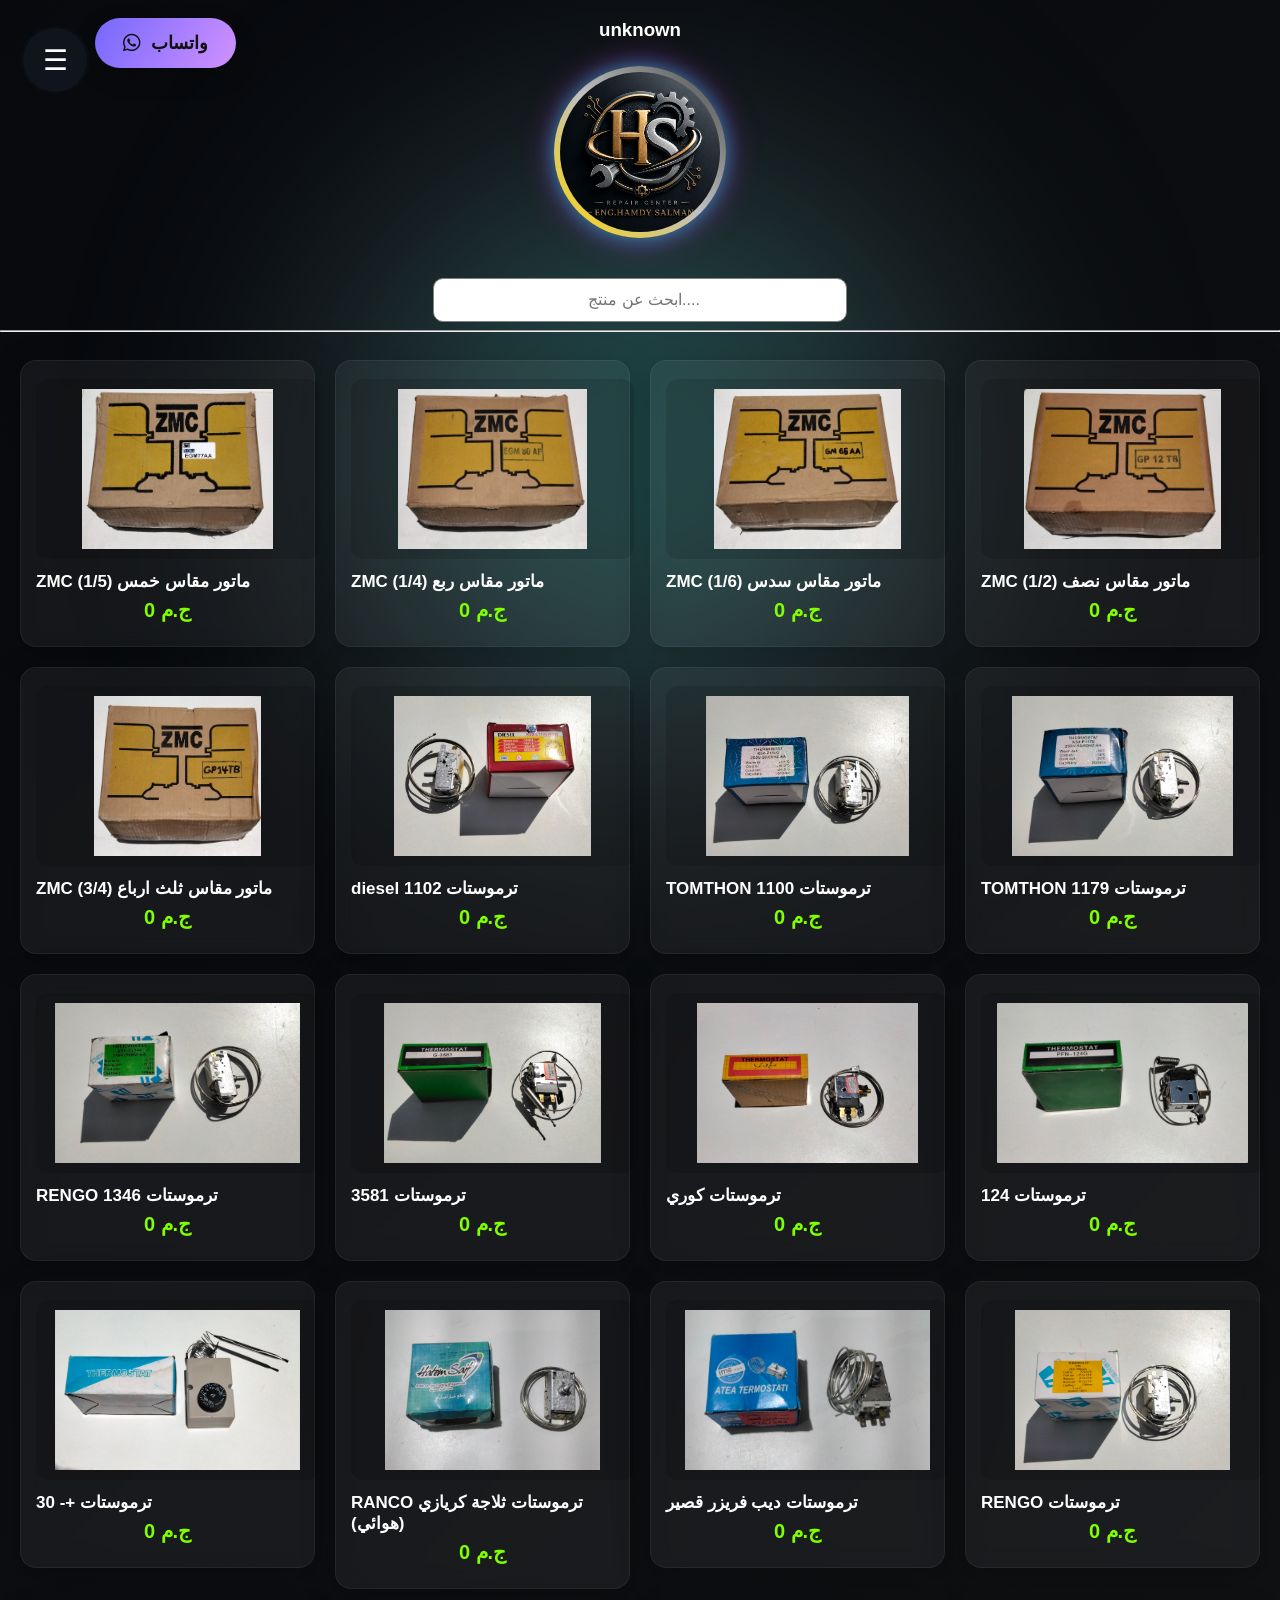
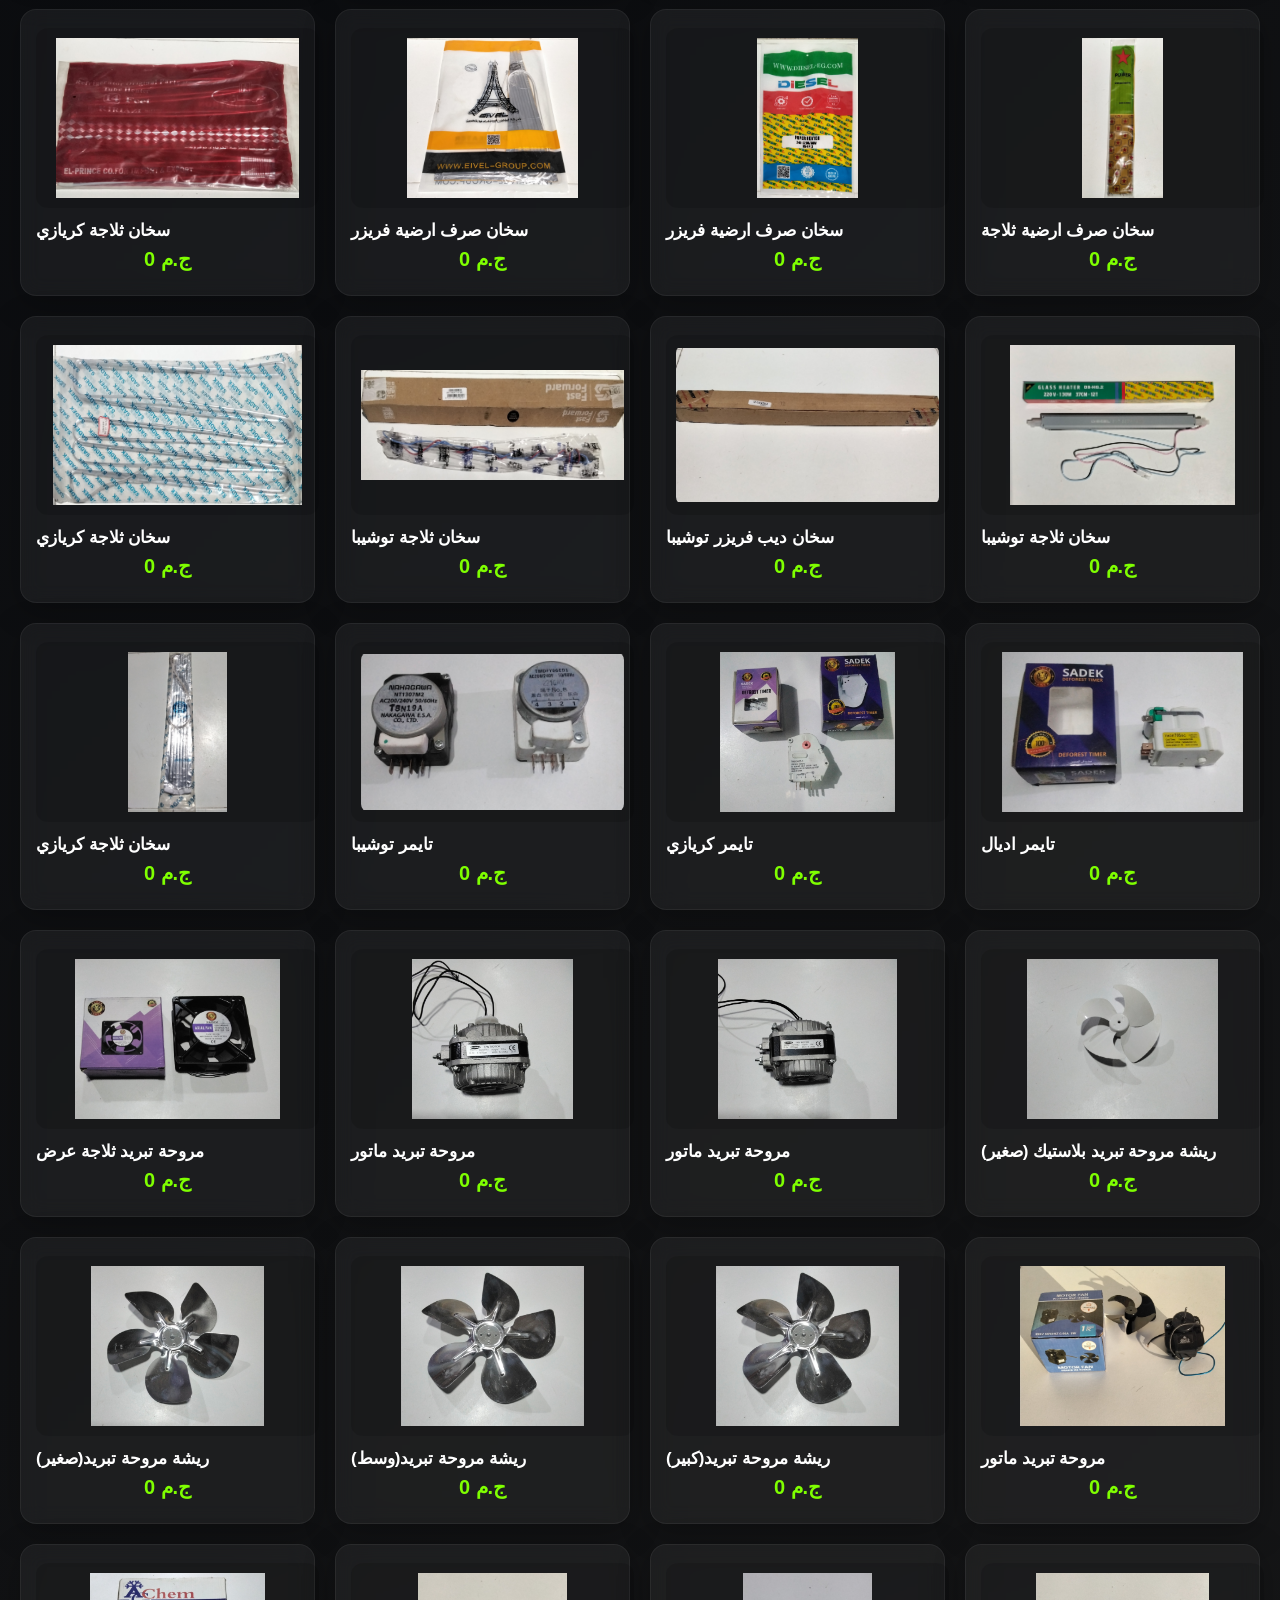
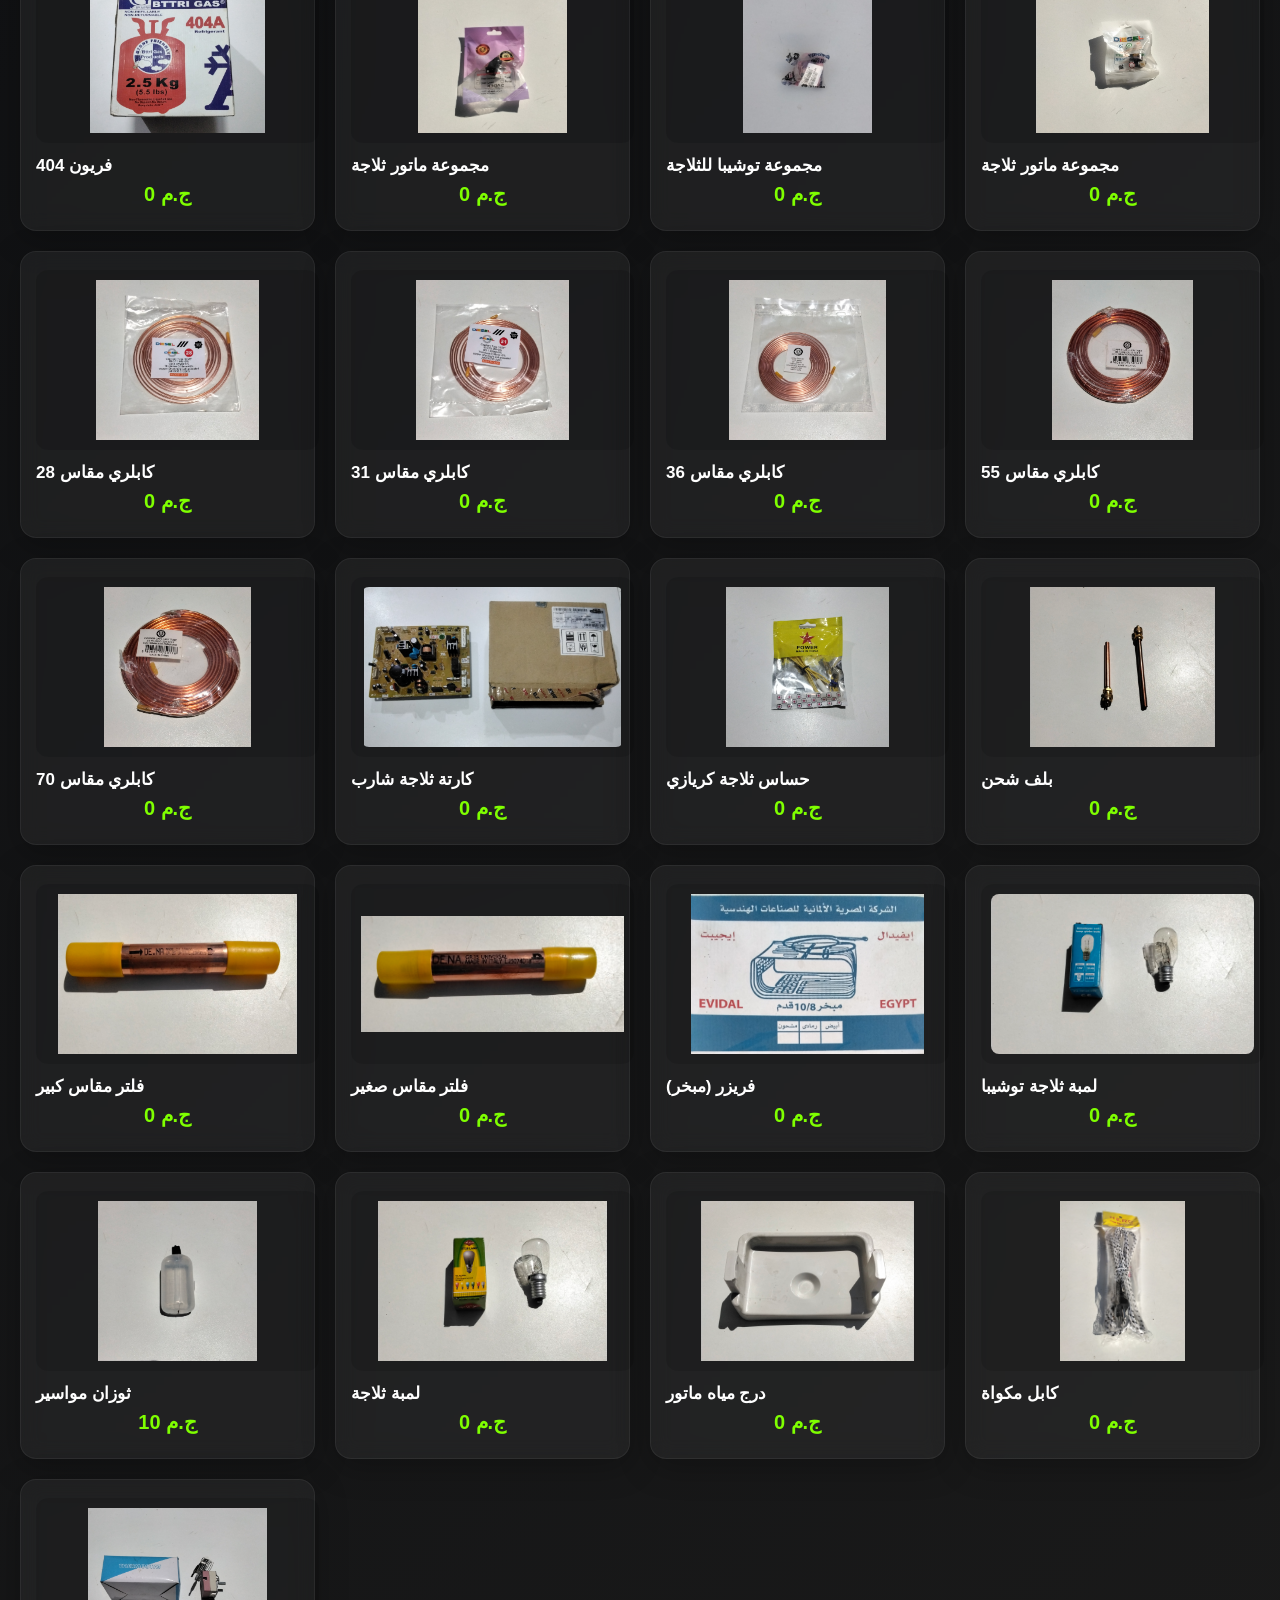
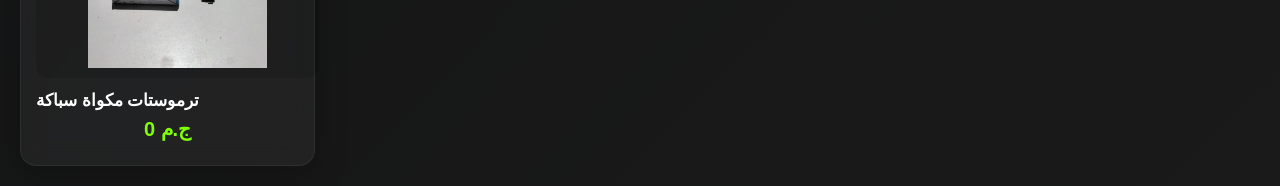
==== index.html @ e9d46cb6 "number" ====
<!DOCTYPE html>
<html>
    <head>
        <meta charset="UTF-8">
    <meta name="viewport" content="width=device-width, initial-scale=1.0, maximum-scale=1.0, user-scalable=no">
        <title>H.S_products</title>
        <link rel = "stylesheet" href = "style.css">
        <link rel="stylesheet" href="slider.css">
        <link rel="icon" type="image/png" href="images/icon.png">


     
        <h3 style = "text-align :center"> unknown</h3>
        <link rel="stylesheet"
href="https://cdnjs.cloudflare.com/ajax/libs/font-awesome/6.7.2/css/all.min.css">


    </head>

    <body>
        <a  href="https://wa.me/201014010183"
   class="whatsapp-btn"
   target="_blank">

    <i class="fa-brands fa-whatsapp"></i>
    واتساب


 </a>





        <header class="logo-header">

    <div class="logo-frame">
        <img src="images/logo.png" alt="HS Repair Center">
    </div>

</header>

 <!-- زر القائمة -->
<!-- زر القائمة -->
<button id="menuBtn">☰</button>

<!-- ====== الطبقة المنتشرة (Full Screen) ====== -->
 <h2 class="slider-title">التصنيفات</h2>
<div id="expandLayer" class="expand-layer">
        
    
    <!-- ====== حاوية السلايدر الأفقي ====== -->
    <div class="slider-wrapper">
     <div class ="bg-layer bg-layer-a"></div>
     <div class="bg-layer bg-layer-b"></div>

    <button class="all-products-btn">كل المنتجات</button>
    <button class="view-sections-btn">الأقسام</button>
        
        <!-- ====== السلايدر الأفقي ====== -->
<div class="horizontal-slider" id="horizontalSlider">
            
            <!-- التصنيفات هتتحط هنا بالجافاسكريبت -->
            
</div>
<div class="slider-shadow left-shadow"></div>

<div class="slider-shadow right-shadow"></div>
        
        <!-- ====== المستطيل المحدد (في المنتصف) ====== -->
<div class="selector-frame" id="selectorFrame">
            <div class="selector-glow"></div>
            <div class="selector-border"></div>
        </div>
        
        <!-- ====== اسم التصنيف المحدد ====== -->
        <div class="selected-category-label" id="selectedCategoryLabel">
            <span class="label-text">اختر تصنيفاً</span>
            <span class="label-arrow">▼</span>
        </div>
<div class="selected-category-description">

</div>
        
        <!-- ====== مؤشر التقدم (Progress Bar) ====== -->
        
        
    </div>
    
    <!-- ====== زر الإغلاق ====== -->
    
    
</div>
<button class="close-expand" id="closeExpandBtn">✕</button>



</button>

<!-- الخلفية -->
<div class="overlay"></div>
       


 
 
               

        
        <div class = "header">
            
         <input
    id="searchInput"
    style="text-align:center"
    type="text"
    placeholder="ابحث عن منتج....">


        </div>
              
        <!-- <body style = "background-color: brown"> -->
        <hr>

<h3 id="filter-title"></h3>
<div id="products">
    <!-- الكروت هتتحط هنا تلقائيًا من الجافاسكريبت لما تدوس على أي قسم -->
    <!-- تقدر تسيب هنا كروت افتراضية تظهر قبل أي فلترة، أو تسيبه فاضي -->
</div>


 
    
     



</div>
<script src="data/refrigerators.js"></script>
<script src = "data/washing_machine.js"></script>
<script src = "data/air_conditioner.js"></script>
<script src = "data/fans.js"></script>
<script src = "data/items.js"></script>
<script src = "data/vacuum.js"></script>
<script src = "data/mixer.js"></script>
<script src = "data/ketel.js"></script>
<script src = "data/dispenser.js"></script>
<script src = "data/heaters.js"></script>
<script src = "data/iron.js"></script>
<script src = "data/microwave.js"></script>
<script src = "data/capacitors.js"></script>
<script src="botton.js"></script>
<script src="category-slider.js"></script>

    </body>
    
    
</html>
---- style.css ----
/* ======================================== */
/* ====== BASE STYLES ====== */
/* ======================================== */

#products {
    display: grid;
    grid-template-columns: repeat(auto-fit, minmax(250px, 1fr));
    gap: 20px;
    padding: 20px;
    align-items: start;
}

.card {
    width: 100%;
    background: rgba(255, 255, 255, 0.08);
    padding: 15px;
    border-radius: 10px;
    box-sizing: border-box;
    box-shadow: 0px 5px 15px rgba(0, 0, 0, .15);
}

.card img {
    width: 100%;
    height: 200px;
    object-fit: contain;
}

input {
    width: 400px;
    height: 40px;
    border-radius: 10px;
    border: 1px solid gray;
    padding-left: 10px;
    font-size: 16px;
}

.price {
    color: chartreuse;
    font-weight: bold;
}

.header {
    display: flex;
    align-items: center;
    justify-content: center;
}

/* ======================================== */
/* ====== BODY BACKGROUND ====== */
/* ======================================== */

body {
    margin: 0;
    padding: 0;
    overflow-x: hidden;
    font-family: Arial, sans-serif;
    background: linear-gradient(-45deg, #07090d, #111827, #1d2533, #0f1724, #050608, #1a1a1a, #07090d);
    background-size: 600% 600%;
    animation: gradientBG 20s ease infinite;
    color: white;
    min-height: 100vh;
}

body::before {
    content: "";
    position: fixed;
    inset: -20%;
    z-index: -2;
    filter: blur(var(--blur-aurora, 130px));
    opacity: .35;
    background: radial-gradient(circle, #00e5ff 0%, transparent 35%),
                radial-gradient(circle, #ffb300 0%, transparent 35%),
                radial-gradient(circle, #8a2be2 0%, transparent 35%),
                radial-gradient(circle, #ff004c 0%, transparent 30%);
    animation: aurora 18s ease-in-out infinite alternate;
}

body::after {
    content: "";
    position: fixed;
    inset: 0;
    opacity: .045;
    background-image: linear-gradient(30deg, #ffffff22 2px, transparent 2px),
                      linear-gradient(150deg, #ffffff22 2px, transparent 2px),
                      linear-gradient(90deg, #ffffff18 1px, transparent 1px);
    background-size: 55px 32px;
    z-index: -1;
}

/* ======================================== */
/* ====== SIDEBAR ====== */
/* ======================================== */

/* ====== SIDEBAR ====== */
.sidebar {
    position: fixed;
    top: 0;
    left: 0;
    width: 280px;
    height: 100vh;
    background: rgba(15, 18, 24, 0.95);
    backdrop-filter: blur(20px);
    transform: translateX(-100%);
    transition: transform .45s cubic-bezier(.22, .61, .36, 1);
    z-index: 1000;
    padding-top: 100px;
    padding-bottom: 20px;
    overflow-x: hidden;
    overflow-y: auto;
    scroll-behavior: smooth;
    
    /* إخفاء شريط التمرير */
    scrollbar-width: none;           /* Firefox */
    -ms-overflow-style: none;        /* Internet Explorer */
}

/* إخفاء شريط التمرير في Chrome, Safari, Edge */
.sidebar::-webkit-scrollbar {
    display: none;                   /* إخفاء تماماً */
}

/* أو استخدم width: 0 */
.sidebar::-webkit-scrollbar {
    width: 0px;
    height: 0px;
}

.sidebar::-webkit-scrollbar-track {
    display: none;
}

.sidebar::-webkit-scrollbar-thumb {
    display: none;
}

.sidebar.active {
    transform: translateX(0);
}

/* ======================================== */
/* ====== OVERLAY ====== */
/* ======================================== */

.overlay {
    position: fixed;
    inset: 0;
    background: rgba(0, 0, 0, .45);
    backdrop-filter: blur(4px);
    opacity: 0;
    visibility: hidden;
    transition: .4s;
    z-index: 900;
}

.overlay.active {
    opacity: 1;
    visibility: visible;
}

/* ======================================== */
/* ====== MENU BUTTON ====== */
/* ======================================== */

#menuBtn {
    position: fixed;
    top: 25px;
    left: 20px;
    width: 70px;
    height: 70px;
    border: none;
    border-radius: 50%;
    cursor: pointer;
    color: white;
    font-size: 28px;
    background: rgba(15, 18, 24, .45);
    backdrop-filter: blur(15px);
    transition: .35s;
    z-index: 2000;
}

#menuBtn:hover {
    transform: scale(1.08);
    background: rgba(30, 35, 45, .7);
}

#menuBtn::after {
    content: "";
    position: absolute;
    inset: 3px;
    border-radius: 50%;
    background: #10151d;
    z-index: -1;
}

#menuBtn.open {
    transform: rotate(90deg);
}

/* ======================================== */
/* ====== SIDEBAR HEADER ====== */
/* ======================================== */

.sidebar-header {
    padding: 0 24px 22px;
    margin-bottom: 10px;
    border-bottom: 1px solid rgba(255, 255, 255, .08);
}

.sidebar-kicker {
    display: block;
    font-size: 11px;
    letter-spacing: 3px;
    color: #9aa5ff;
    margin-bottom: 8px;
    font-weight: 600;
    text-transform: uppercase;
    opacity: .8;
}

.sidebar h2 {
    display: flex;
    align-items: center;
    gap: 10px;
    font-size: 22px;
    font-weight: 800;
    margin: 0 0 12px;
    background: linear-gradient(120deg, #7568ff, #c58cff, #ffb36b, #ffe16f, #7568ff);
    background-size: 350% 350%;
    -webkit-background-clip: text;
    background-clip: text;
    color: transparent;
    animation: gradientMove 12s ease infinite;
}

.sidebar h2 i {
    -webkit-text-fill-color: initial;
    color: #ffb36b;
    font-size: 19px;
}

.sidebar-underline {
    height: 3px;
    width: 46px;
    border-radius: 10px;
    background: linear-gradient(120deg, #7568ff, #c58cff, #ffb36b, #ffe16f, #7568ff);
    background-size: 350% 350%;
    animation: gradientMove 8s ease infinite;
}

/* ======================================== */
/* ====== CATEGORY LIST ====== */
/* ======================================== */

#categorylist {
    display: flex;
    flex-direction: column;
    gap: 6px;
    padding: 12px 16px 40px;
    min-height: 100%; 
}

#categorylist button {
    font-size: 14px;
}

/* ======================================== */
/* ====== CATEGORY ITEMS ====== */
/* ======================================== */

.cat-header {
    display: flex;
    align-items: center;
    gap: 6px;
}

.cat-name-btn {
    flex: 1;
    height: 44px;
    border: none;
    border-radius: 10px;
    background: rgba(255, 255, 255, .05);
    color: white;
    font-size: 15px;
    font-weight: 600;
    text-align: right;
    padding: 0 14px;
    cursor: pointer;
    transition: background .25s, color .25s;
    white-space: nowrap;
    overflow: hidden;
    text-overflow: ellipsis;
}

.cat-name-btn:hover {
    background: rgba(255, 255, 255, .09);
}

.cat-name-btn.active {
    background: linear-gradient(120deg, rgba(117, 104, 255, .3), rgba(255, 179, 107, .2));
    color: #fff;
}

.cat-arrow-btn {
    width: 32px !important;
    height: 32px !important;
    min-width: 32px !important;
    min-height: 32px !important;
    border-radius: 8px !important;
    background: rgba(255, 255, 255, .05);
    color: #9aa5ff;
    cursor: pointer;
    display: flex;
    align-items: center;
    justify-content: center;
    transition: background .25s;
    padding: 0 !important;
    margin: 0 4px !important;
    flex-shrink: 0;
    border: none;
}

.cat-arrow-btn:hover {
    background: rgba(255, 255, 255, .12);
}

.cat-arrow-btn .arrow {
    font-size: 11px !important;
    width: auto !important;
    height: auto !important;
    line-height: 1 !important;
}

.arrow {
    font-size: 13px;
    transition: transform .35s cubic-bezier(.22, .61, .36, 1);
}

.cat-item.open > .cat-header .cat-arrow-btn .arrow {
    transform: rotate(180deg);
}

/* ======================================== */
/* ====== SECTIONS WRAP ====== */
/* ======================================== */

.sections-wrap {
    max-height: 0;
    overflow: hidden;
    transition: max-height .4s ease;
    padding-right: 10px;
    display: flex;
    flex-direction: column;
    gap: 6px;
}

.cat-item.open > .sections-wrap {
    max-height: 600px;
    margin-top: 6px;
}

/* ======================================== */
/* ====== SECTION BUTTONS ====== */
/* ======================================== */

.sec-btn {
    width: 100%;
    height: 44px;
    border: none;
    border-radius: 10px;
    background: rgba(255, 255, 255, .03);
    color: #dcdcdc;
    font-size: 14.5px;
    display: flex;
    align-items: center;
    justify-content: space-between;
    padding: 0 14px;
    cursor: pointer;
    transition: background .25s, color .25s;
    overflow: hidden;
}

.sec-btn:hover {
    background: rgba(0, 229, 255, .08);
    color: white;
}

.sec-btn.active {
    background: linear-gradient(120deg, rgba(117, 104, 255, .25), rgba(255, 179, 107, .18));
    color: #fff;
    border: 1px solid rgba(255, 179, 107, .4);
}

.sec-arrow {
    font-size: 12px !important;
    width: 14px !important;
    height: 14px !important;
    line-height: 14px !important;
    color: #9aa5ff;
    transition: transform .25s;
    flex-shrink: 0;
    display: inline-flex;
    align-items: center;
    justify-content: center;
}

.sec-btn:hover .sec-arrow {
    transform: translateX(-4px);
}

.sec-btn.active .sec-arrow {
    color: #ffb36b;
}

/* ======================================== */
/* ====== FILTER TITLE ====== */
/* ======================================== */

#filter-title {
    display: none;
    text-align: center;
    font-size: 15px;
    color: #b8bcc8;
    padding: 14px 20px 0;
    letter-spacing: .5px;
}

.empty-note {
    text-align: center;
    color: #6d7280;
    font-size: 13px;
    padding: 6px 12px;
}

/* ======================================== */
/* ====== LOGO ====== */
/* ======================================== */

.background-logo {
    position: fixed;
    top: 50%;
    left: 50%;
    transform: translate(-50%, -50%);
    width: 450px;
    height: 450px;
    z-index: -1;
    opacity: .08;
    animation: floating 8s ease-in-out infinite;
}

.logo-header {
    width: 100%;
    display: flex;
    justify-content: center;
    align-items: center;
    margin-top: 25px;
    margin-bottom: 40px;
}

.logo-frame {
    width: 160px;
    height: 160px;
    border-radius: 50%;
    padding: 6px;
    display: flex;
    justify-content: center;
    align-items: center;
    background: linear-gradient(45deg, #FFD700, silver, #454747, #E0E0E0, #D4AF37, #808080, #e2dc5b, #a2964c);
    background-size: 600%;
    animation: rgbMove 12s linear infinite, /*frameRotate 8s */ linear infinite; 
    box-shadow: 0 0 20px rgba(0, 255, 255, .5), 0 0 35px rgba(255, 0, 255, .4);
}

.logo-frame img {
    width: 100%;
    height: 100%;
    border-radius: 50%;
    object-fit: cover;
    background: #111;
}

/* ======================================== */
/* ====== WHATSAPP BUTTON ====== */
/* ======================================== */

.whatsapp-btn {
    position: fixed;
    top: 18px;
    left: 95px;
    display: flex;
    align-items: center;
    gap: 10px;
    padding: 14px 28px;
    border-radius: 40px;
    text-decoration: none;
    font-size: 18px;
    font-weight: 700;
    color: #111;
    background: linear-gradient(120deg, #7568ff, #c58cff, #ffb36b, #ffe16f, #7568ff);
    background-size: 350% 350%;
    animation: gradientMove 12s ease infinite;
    box-shadow: 0 8px 25px rgba(0, 0, 0, .18);
    transition: .35s;
    z-index: 500;
}

.whatsapp-btn:hover {
    transform: translateY(-3px);
    box-shadow: 0 12px 35px rgba(0, 0, 0, .25);
}

.whatsapp-btn i {
    font-size: 20px;
    animation: iconFloat 2.5s ease-in-out infinite;
}

/* ======================================== */
/* ====== KEYFRAMES ====== */
/* ======================================== */

@keyframes rgbBorder {
    0% { background-position: 0% 50%; }
    50% { background-position: 100% 50%; }
    100% { background-position: 0% 50%; }
}

@keyframes floating {
    0% { transform: translate(-50%, -50%) translateY(0px); }
    50% { transform: translate(-50%, -50%) translateY(-20px); }
    100% { transform: translate(-50%, -50%) translateY(0px); }
}

@keyframes gradientMove {
    0% { background-position: 0% 50%; }
    50% { background-position: 100% 50%; }
    100% { background-position: 0% 50%; }
}

@keyframes frameRotate {
    from { transform: rotate(0deg); }
    to { transform: rotate(360deg); }
}

@keyframes gradientBG {
    0% { background-position: 0% 50%; }
    50% { background-position: 100% 50%; }
    100% { background-position: 0% 50%; }
}

@keyframes aurora {
    0% { transform: translate(-8%, -8%) rotate(0deg); }
    50% { transform: translate(8%, 5%) rotate(180deg); }
    100% { transform: translate(-5%, 10%) rotate(360deg); }
}

@keyframes rgbMove {
    0% { background-position: 0%; }
    100% { background-position: 600%; }
}

@keyframes iconFloat {
    0%, 100% { transform: translateY(0); }
    50% { transform: translateY(-2px); }
}

/* ======================================== */
/* ====== PRICE CONTAINER ====== */
/* ======================================== */

.price-container {
    display: flex;
    flex-direction: column;
    align-items: center;
    gap: 4px;
}

.old-price {
    color: #888;
    text-decoration: line-through;
    font-size: 14px;
}

.new-price {
    color: chartreuse;
    font-weight: bold;
    font-size: 20px;
}

.price-details {
    font-size: 11px;
    color: #6d7280;
    text-align: center;
}

/* ======================================== */
/* ====== RESPONSIVE DESIGN ====== */
/* ======================================== */

/* للتابلت */
@media screen and (max-width: 1024px) {
    body { font-size: 15px; }
    #products {
        grid-template-columns: repeat(auto-fit, minmax(200px, 1fr));
        gap: 15px;
        padding: 15px;
    }
    .logo-frame { width: 130px; height: 130px; }
    #menuBtn { width: 55px; height: 55px; font-size: 22px; top: 20px; left: 15px; }
    .whatsapp-btn { left: 75px; padding: 10px 20px; font-size: 15px; top: 22px; }
    .sidebar { width: 260px; padding-top: 90px; }
}

/* للشاشات الصغيرة */
@media screen and (max-width: 768px) {
    body { font-size: 14px; }
    h1 { font-size: 22px; }
    h2 { font-size: 18px; }
    h3 { font-size: 16px; }
    
    #products {
        grid-template-columns: 1fr !important;
        gap: 12px;
        padding: 12px;
    }
    
    
    .card { padding: 12px; max-width: 100%; margin: 0 auto; }
    .card img { height: 150px; }
    .logo-frame { width: 100px; height: 100px; margin-top: 10px; }
    
    #menuBtn { width: 50px; height: 50px; font-size: 20px; top: 15px; left: 12px; }
    .whatsapp-btn { left: 65px; padding: 8px 14px; font-size: 13px; top: 18px; gap: 6px; }
    .whatsapp-btn i { font-size: 16px; }
    
    .sidebar { width: 100%; max-width: 300px; padding-top: 80px; }
    .cat-name-btn { height: 40px; font-size: 14px; padding: 0 12px; }
    .cat-arrow-btn { width: 28px !important; height: 28px !important; min-width: 28px !important; min-height: 28px !important; }
    .sec-btn { height: 38px; font-size: 13px; padding: 0 12px; }
    
    .header input { width: 90%; max-width: 300px; height: 35px; font-size: 14px; }
    #filter-title { font-size: 14px; padding: 10px 12px 0; }
    .price { font-size: 16px; }
    .old-price { font-size: 13px; }
    .new-price { font-size: 18px; }
}

/* للشاشات الصغيرة جداً */
@media screen and (max-width: 480px) {
    .logo-frame { width: 80px; height: 80px; }
    #menuBtn { width: 42px; height: 42px; font-size: 16px; top: 12px; left: 10px; }
    .whatsapp-btn { left: 55px; padding: 6px 12px; font-size: 11px; top: 14px; gap: 4px; }
    .whatsapp-btn i { font-size: 13px; }
    .card img { height: 120px; }
    .card h2 { font-size: 15px; }
    .sidebar { max-width: 280px; padding-top: 70px; }
}

/* إصلاح overflow */
body { overflow-x: hidden; max-width: 100vw; }

/* في التلفونات نجبر العمود على 1 */
@media screen and (max-width: 600px) {
    #products { grid-template-columns: 1fr !important; }
}







/* ======================================== */
/* ====== CARD: EXPAND IN PLACE ====== */
/* ======================================== */
 
#products {
    align-items: start; /* يمنع باقي الكروت إنها تتمدد لو واحد 
    
    بها كبر */
}
 
.card {
    position: relative;
    background: rgba(255, 255, 255, 0.05);
    backdrop-filter: blur(10px);
    border-radius: 16px;
    padding: 18px 15px 20px;
    border: 1px solid rgba(255, 255, 255, 0.06);
    box-shadow: 0 8px 32px rgba(0, 0, 0, 0.25);
    will-change: transform;
}
 
.card:hover {
    box-shadow: 0 15px 45px rgba(0, 0, 0, 0.3);
    border-color: rgba(255, 215, 0, 0.15);
}
 
/* لما الكارت يبقى في وضع التمدد: ياخد عرض الصف كله جوه الـ grid */
.card.expanded {
    grid-column: 1 / -1;
    max-width: 480px;
    margin: 0 auto;
    z-index: 5;
    box-shadow: 0 25px 70px rgba(0, 0, 0, 0.55);
    border-color: rgba(255, 215, 0, 0.2);
}
 
/* المحتوى جوه الكارت: عمودي بالـ default (صورة فوق، اسم وسعر تحت) */
.card.show-details .card-content-inner {
    flex-direction: column;
    align-items: center;
    gap: 14px;
    text-align: center;
}

.card.expanded .card-content-inner {
    cursor: default;
}
 
/* المرحلة التانية (بعد ما الاتساع يخلص): يتحول لصف - صورة + تفاصيل جمب بعض */
.card.show-details .card-content-inner {
    flex-direction: row;   /* لو حسيت الاتجاه معكوس على شاشتك، بدّلها row-reverse */
    align-items: center;
    gap: 30px;
    text-align: right;
}
 
.card-image-wrapper {
    width: 100%;
    background: rgba(0, 0, 0, 0.12);
    border-radius: 12px;
    padding: 10px;
    margin-bottom: 12px;
    transition: margin .3s;
}
.card.show-details .card-image-wrapper {
    width: 100%;
    max-width: 100%;
    margin-bottom: 4px;
}
 
.card-image-wrapper img {
    width: 100%;
    height: 160px;
    object-fit: contain;
    border-radius: 8px;
    display: block;
    transition: height .3s;
}
.card.show-details .card-image-wrapper img {
    height: 260px;
}
 
.card-details {
    width: 100%;
}
.card.show-details .card-details {
    flex: 1;
    opacity: 0;
    animation: detailsFadeIn .35s ease forwards;
}
@keyframes detailsFadeIn {
    from { opacity: 0; transform: translateX(10px); }
    to   { opacity: 1; transform: translateX(0); }
}
 
.card-details h2 {
    font-size: 17px;
    font-weight: 700;
    margin: 10px 0 4px;
    color: #fff;
}
.card.show-details .card-details h2 {
    font-size: 24px;
    background: linear-gradient(120deg, #fff, #ffb36b);
    -webkit-background-clip: text;
    background-clip: text;
    -webkit-text-fill-color: transparent;
    display: inline-block;
}
 
.card-details h5 {
    font-size: 12px;
    color: #9aa5ff;
    font-weight: 400;
    margin: 0 0 6px;
}
 
/* التفاصيل (بتظهر بس بعد ما الاتساع يخلص) بأنيميشن كتابة متدرج */
.product-specs {
    display: none;
    list-style: none;
    padding: 0;
    margin: 10px 0 12px;
}
.card.show-details .product-specs {
    display: block;
}
.product-specs li {
    color: #d0d5e0;
    font-size: 15px;
    padding: 7px 0;
    border-bottom: 1px solid rgba(255, 255, 255, 0.05);
    display: flex;
    align-items: center;
    gap: 8px;
    opacity: 0;
    transform: translateX(-15px);
}
.product-specs li::before {
    content: "✦";
    color: #ffb36b;
    font-size: 12px;
}
.card.show-details .product-specs li:nth-child(1) { animation: typewriter .5s ease .10s forwards; }
.card.show-details .product-specs li:nth-child(2) { animation: typewriter .5s ease .25s forwards; }
.card.show-details .product-specs li:nth-child(3) { animation: typewriter .5s ease .40s forwards; }
.card.show-details .product-specs li:nth-child(4) { animation: typewriter .5s ease .55s forwards; }
.card.show-details .product-specs li:nth-child(5) { animation: typewriter .5s ease .70s forwards; }
 
@keyframes typewriter {
    0%   { opacity: 0; transform: translateX(-20px); letter-spacing: 5px; }
    50%  { opacity: .5; transform: translateX(-5px); letter-spacing: 2px; }
    100% { opacity: 1; transform: translateX(0); letter-spacing: 0px; }
}
 
.price-container {
    display: flex;
    flex-direction: column;
    align-items: center;
    gap: 2px;
    margin: 6px 0 4px;
}
.card.show-details .price-container {
    align-items: center;
}
.old-price {
    color: #888;
    text-decoration: line-through;
    font-size: 14px;
}
.new-price {
    color: chartreuse;
    font-weight: bold;
    font-size: 20px;
}
.card.show-details .new-price {
    font-size: 28px;
    text-shadow: 0 0 30px rgba(127, 255, 0, .15);
}
 
/* زر إغلاق صغير جوه الكارت نفسه (مش تابت على الشاشة) */
.card-close-inline {
    display: none;
    position: absolute;
    top: 14px;
    left: 14px;
    width: 34px;
    height: 34px;
    border-radius: 50%;
    border: 1px solid rgba(255, 255, 255, .15);
    background: rgba(0, 0, 0, .5);
    color: white;
    font-size: 15px;
    cursor: pointer;
    align-items: center;
    justify-content: center;
    z-index: 6;
    transition: transform .3s, background .3s;
}
.card-close-inline:hover {
    background: rgba(255, 255, 255, .15);
    transform: rotate(90deg);
}
.card.expanded .card-close-inline {
    display: flex;
}
 
/* ======================================== */
/* ====== RESPONSIVE ====== */
/* ======================================== */
@media screen and (max-width: 768px) {
    /* على الموبايل الصف الجنب بعض مش هيريح، نفضل عمودي حتى بعد الاتساع */
    .card.show-details .card-content-inner {
        flex-direction: column;
        text-align: center;
        gap: 12px;
    }
    .card.show-details .card-image-wrapper {
        max-width: 100%;
        flex: none;
    }
    .card.show-details .card-image-wrapper img {
        height: 180px;
    }
    .card.show-details .price-container {
        align-items: center;
    }
    .card.show-details .card-details h2 {
        font-size: 20px;
    }
}
 

/* ======================================== */
/* ========== [CHANGED] القائمة 80% مع morph animation ========== */

.expand-layer {
    position: fixed;
    top: 0;
    left: 0;
    right: 0;
    bottom: 0;
    margin: auto;
    width: 80vw;
    height: 80vh;
    background: rgba(8, 10, 16, 0.5);
    z-index: 9999;
    opacity: 0;
    visibility: hidden;
    display: flex;
    align-items: center;
    justify-content: center;
    transition: opacity 0.4s ease, visibility 0.4s ease, transform 0.55s cubic-bezier(.22,.61,.36,1), border-radius 0.55s ease;
    overflow: hidden;
    transform: scale(0.08);
    border-radius: 50%;
}

/* [CHANGED] blur على عنصر ثابت مش متحرك (تحسين أداء) */
.expand-layer::after {
    content: '';
    position: fixed;
    inset: 0;
    background: rgba(8, 10, 16, 0.5);
    backdrop-filter: blur(var(--blur-main, 30px));
    z-index: -2;
    pointer-events: none;
}

.bg-layer {
    position: absolute;
    inset: 0;
    background-size: cover;
    background-position: center;
    filter: blur(var(--blur-bg, 30px)) brightness(0.4);
    transform: scale(1.2);
    z-index: -1;
    opacity: 0;
    transition: opacity 0.6s ease;
}
.bg-layer.active {
    opacity: 1;
}

.expand-layer.active {
    opacity: 1;
    visibility: visible;
    transform: scale(1);
    border-radius: 24px;
    will-change: transform, opacity;
}

.close-expand {
    display: none;
}

/* ========== [CHANGED] Lightbox للكبيرة ========== */

.lightbox {
    position: fixed;
    inset: 0;
    background: rgba(0, 0, 0, 0.9);
    z-index: 99999;
    display: flex;
    align-items: center;
    justify-content: center;
    opacity: 0;
    visibility: hidden;
    transition: opacity 0.3s ease, visibility 0.3s ease;
    cursor: zoom-out;
}
.lightbox.active {
    opacity: 1;
    visibility: visible;
}
.lightbox img {
    max-width: 90vw;
    max-height: 90vh;
    object-fit: contain;
    border-radius: 12px;
    box-shadow: 0 20px 60px rgba(0, 0, 0, 0.5);
    transform: scale(0.9);
    transition: transform 0.3s ease;
}
.lightbox.active img {
    transform: scale(1);
}
.lightbox-close {
    position: absolute;
    top: 20px;
    left: 20px;
    width: 40px;
    height: 40px;
    border-radius: 50%;
    border: 1px solid rgba(255, 255, 255, 0.2);
    background: rgba(0, 0, 0, 0.5);
    color: white;
    font-size: 18px;
    cursor: pointer;
    display: flex;
    align-items: center;
    justify-content: center;
    z-index: 1;
}
.lightbox-close:hover {
    background: rgba(255, 255, 255, 0.15);
}

.slider-title {
    position: fixed;
    top: calc(50% - 40vh - 45px);
    left: 50%;
    transform: translateX(-50%);
    color: rgba(255, 210, 40, 0.95);
    font-size: 22px;
    font-weight: 700;
    z-index: 10000;
    text-shadow: 0 2px 10px rgba(0, 0, 0, 0.4);
    pointer-events: none;
    opacity: 0;
    transition: opacity 0.4s ease;
}
.slider-title.visible {
    opacity: 1;
}
 

/* ========== [CHANGED] قزرار عرض الكل/الأقسام مصغرة ========== */
.all-products-btn {
    position: absolute;
    top: 15px;
    left: 50%;
    transform: translateX(-50%);
    padding: 8px 18px;
    border: 2px solid rgba(255, 210, 40, 0.95);
    border-radius: 20px;
    background: rgba(255, 210, 40, 0.1);
    color: rgba(255, 210, 40, 0.95);
    font-size: 13px;
    font-weight: 700;
    cursor: pointer;
    z-index: 600;
    transition: background 0.3s, transform 0.3s;
    backdrop-filter: blur(10px);
}
.all-products-btn:hover {
    background: rgba(255, 210, 40, 0.2);
    transform: translateX(-50%) scale(1.05);
}

/* ========== [CHANGED] جينيد ========== */
.view-sections-btn {
    position: absolute;
    top: 48px;
    left: 50%;
    transform: translateX(-50%);
    padding: 8px 18px;
    border: 2px solid rgba(255, 210, 40, 0.95);
    border-radius: 20px;
    background: rgba(255, 210, 40, 0.1);
    color: rgba(255, 210, 40, 0.95);
    font-size: 13px;
    font-weight: 700;
    cursor: pointer;
    z-index: 600;
    transition: background 0.3s, transform 0.3s;
    backdrop-filter: blur(10px);
}
.view-sections-btn:hover {
    background: rgba(255, 210, 40, 0.2);
    transform: translateX(-50%) scale(1.05);
}

.card img {
    opacity: 0;
    transition: opacity 0.4s ease;
}
.card img[loading="lazy"] {
    opacity: 1;
}
---- slider.css ----
/* ===========================================================
   H.S Slider - Coverflow Style
   Version 3
=========================================================== */

.slider-wrapper{
    position:absolute;
    inset:0;
    display:flex;
    justify-content:center;
    align-items:center;
    width:100%;
    height:100%;
}

/* ===========================================================
   Slider Area
=========================================================== */

.horizontal-slider{
    position:absolute;
    inset:0;
    overflow:hidden;
}

/* ===========================================================
   Cards
=========================================================== */

.category-slide-h{
    position:absolute;
    left:50%;
    top:50%;
    height: min(60vh, 420px);
    aspect-ratio: 9 / 16;
    border-radius: 20px;
    overflow:hidden;
    cursor:pointer;
    transform: translate(-50%,-50%);
    transition:
        transform .5s cubic-bezier(.22,.61,.36,1),
        opacity .4s,
        filter .4s,
        box-shadow .4s,
        height .5s cubic-bezier(.22,.61,.36,1);
    user-select:none;
    will-change:transform;
}

.category-slide-h img{
    width:100%;
    height:100%;
    object-fit:cover;
    display:block;
    pointer-events:none;
}

/* ===========================================================
   Active
=========================================================== */

.category-slide-h.active{
    height: min(72vh, 500px);
    opacity:1;
    filter:none;
    z-index:100;
    box-shadow: 0 25px 60px rgba(0,0,0,.55);
}

/* ===========================================================
   Near
=========================================================== */

.category-slide-h.near{
    height: min(55vh, 380px);
    opacity:.45;
    filter:blur(1px);
}

/* ===========================================================
   Far
=========================================================== */

.category-slide-h.far{
    height: min(45vh, 310px);
    opacity:.15;
    filter:blur(3px);
}

/* ===========================================================
   Selector Frame (9:16)
=========================================================== */

.selector-frame{
    position:absolute;
    left:50%;
    top:50%;
    transform: translate(-50%,-50%);
    height: min(72vh, 500px);
    aspect-ratio: 9 / 16;
    border-radius:24px;
    pointer-events:none;
    z-index:500;
}

.selector-border{
    position:absolute;
    inset:0;
    border-radius:inherit;
    border:3px solid rgba(255,210,40,.95);
    box-shadow:
        0 0 30px rgba(255,210,40,.25),
        inset 0 0 20px rgba(255,210,40,.08);
}

.selector-glow{
    position:absolute;
    inset:-30px;
    border-radius:inherit;
    background:
        radial-gradient(circle,
        rgba(255,210,40,.12),
        transparent 70%);
}

/* ===========================================================
   Category Name
=========================================================== */

.selected-category-label{
    position:absolute;
    bottom:45px;
    left:50%;
    transform:translateX(-50%);
    width:100%;
    text-align:center;
    z-index:600;
}

.label-text{
     background: linear-gradient(120deg, #fff, #ffb36b);
    -webkit-background-clip: text;
    background-clip: text;
    -webkit-text-fill-color: transparent;

    font-size:30px;
    font-weight:700;
    letter-spacing:1px;
    text-shadow: 0 5px 20px rgba(0,0,0,.45);
}

.label-arrow{
    display:none;
}

.selected-category-description{
    position:absolute;
    bottom:12px;
    left:50%;
    transform:translateX(-50%);
    width:70%;
    text-align:center;
    color:#c7c7c7;
    font-size:15px;
}

/* ===========================================================
   Side Shadows
=========================================================== */

.slider-shadow{
    position:absolute;
    top:0;
    width:18vw;
    height:100%;
    z-index:300;
    pointer-events:none;
}

.left-shadow{
    left:0;
    background:
        linear-gradient(to right,
        rgba(8,10,16,1),
        transparent);
}

.right-shadow{
    right:0;
    background:
        linear-gradient(to left,
        rgba(8,10,16,1),
        transparent);
}

/* ==========================================
   Hover
========================================== */

.category-slide-h:hover{
    filter:none;
}

/* ==========================================
   Animation
========================================== */

.category-slide-h{
    animation:sliderFade .45s ease;
}

@keyframes sliderFade{
    from{
        opacity:0;
        transform: translate(-50%,-50%) scale(.8);
    }
    to{
        opacity:1;
        transform: translate(-50%,-50%) scale(1);
    }
}

/* ==========================================
   Mobile
========================================== */

@media(max-width:900px){
    .category-slide-h{
        height: min(55vh, 380px);
    }
    .category-slide-h.active{
        height: min(62vh, 430px);
    }
    .selector-frame{
        height: min(62vh, 430px);
    }
    .label-text{
        font-size:24px;
    }
    .selected-category-description{
        width:90%;
        font-size:13px;
    }
}

@media(max-width:600px){
    .category-slide-h{
        height: min(45vh, 300px);
    }
    .category-slide-h.active{
        height: min(55vh, 380px);
    }
    .selector-frame{
        height: min(55vh, 380px);
    }
    .label-text{
        font-size:20px;
    }
    .selected-category-description{
        display:none;
    }
    .slider-shadow{
        width:60px;
    }
}


/* ========== [CHANGED] 3D Flip for Sections ========== */
.card-inner {
    position: relative;
    width: 100%;
    height: 100%;
    transform-style: preserve-3d;
    transition: transform 0.6s cubic-bezier(.22,.61,.36,1);
}
.card-front, .card-back {
    position: absolute;
    inset: 0;
    backface-visibility: hidden;
    border-radius: inherit;
    overflow: hidden;
}
.card-front img {
    width: 100%;
    height: 100%;
    object-fit: cover;
}
.card-back {
    transform: rotateY(180deg);
    display: flex;
    flex-direction: column;
    align-items: center;
    justify-content: flex-start;
    gap: 6px;
    padding: 40px 14px 14px;
    overflow: hidden;
}
.card-back-bg {
    position: absolute;
    inset: 0;
    background-size: cover;
    background-position: center;
    filter: blur(8px) brightness(0.35);
    z-index: -1;
}
.card-back h3 {
    color: white;
    font-size: 16px;
    margin-bottom: 2px;
    z-index: 1;
}
.section-item {
    width: 100%;
    padding: 10px 14px;
    background: rgba(255, 255, 255, 0.08);
    border: 1px solid rgba(255, 255, 255, 0.1);
    border-radius: 10px;
    color: white;
    font-size: 13px;
    cursor: pointer;
    transition: background 0.3s, border-color 0.3s;
    text-align: center;
    z-index: 1;
    flex-shrink: 0;
}


.section-item:hover {
    background: rgba(255, 210, 40, 0.15);
    border-color: rgba(255, 210, 40, 0.4);
}
.category-slide-h.flipped .card-inner {
    transform: rotateY(180deg);
}


.section-list {
    width: 100%;
    flex: 1;
    overflow-y: auto;
    display: flex;
    flex-direction: column;
    gap: 5px;
    padding: 2px 0;
    z-index: 1;
    scrollbar-width: none;
    -ms-overflow-style: none;
    scroll-behavior: smooth;
}
.section-list::-webkit-scrollbar {
    display: none;
}


.section-item.section-empty {
    opacity: 0.5;
    cursor: default;
    pointer-events: none;
}
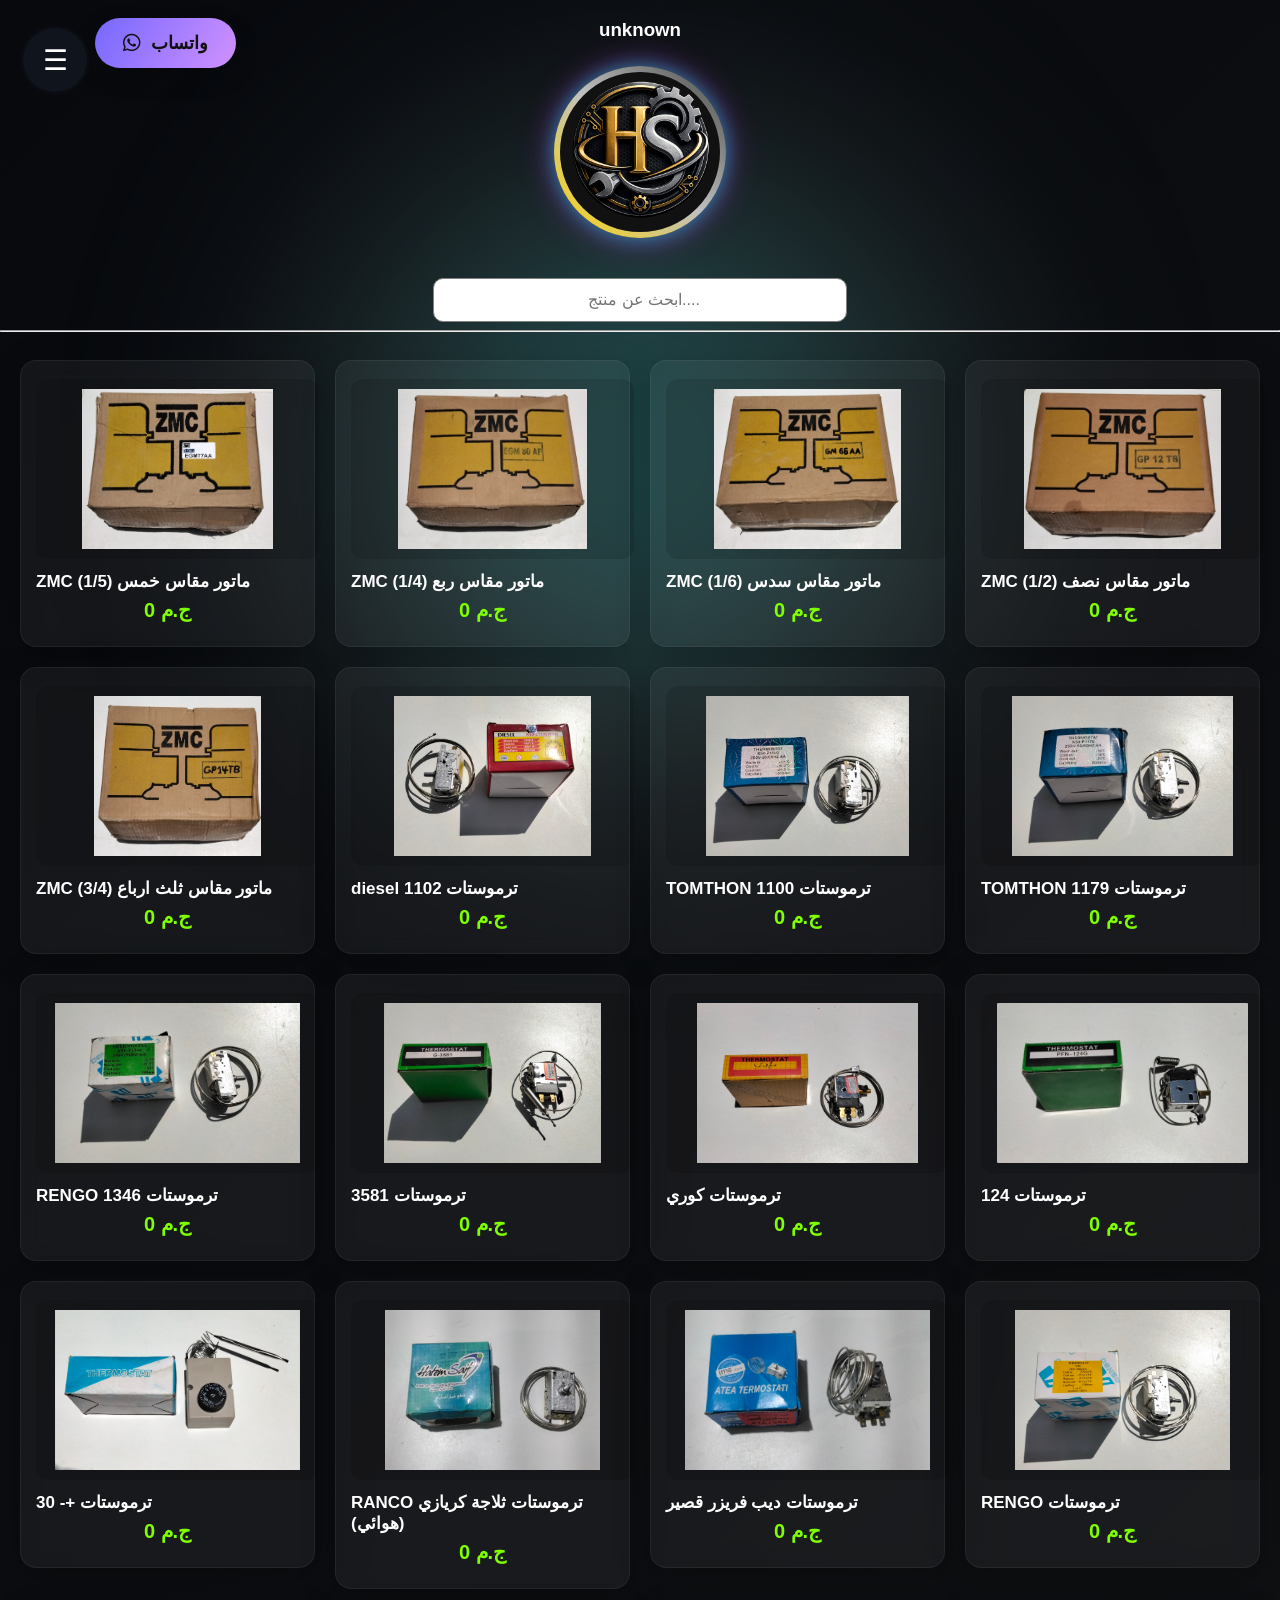
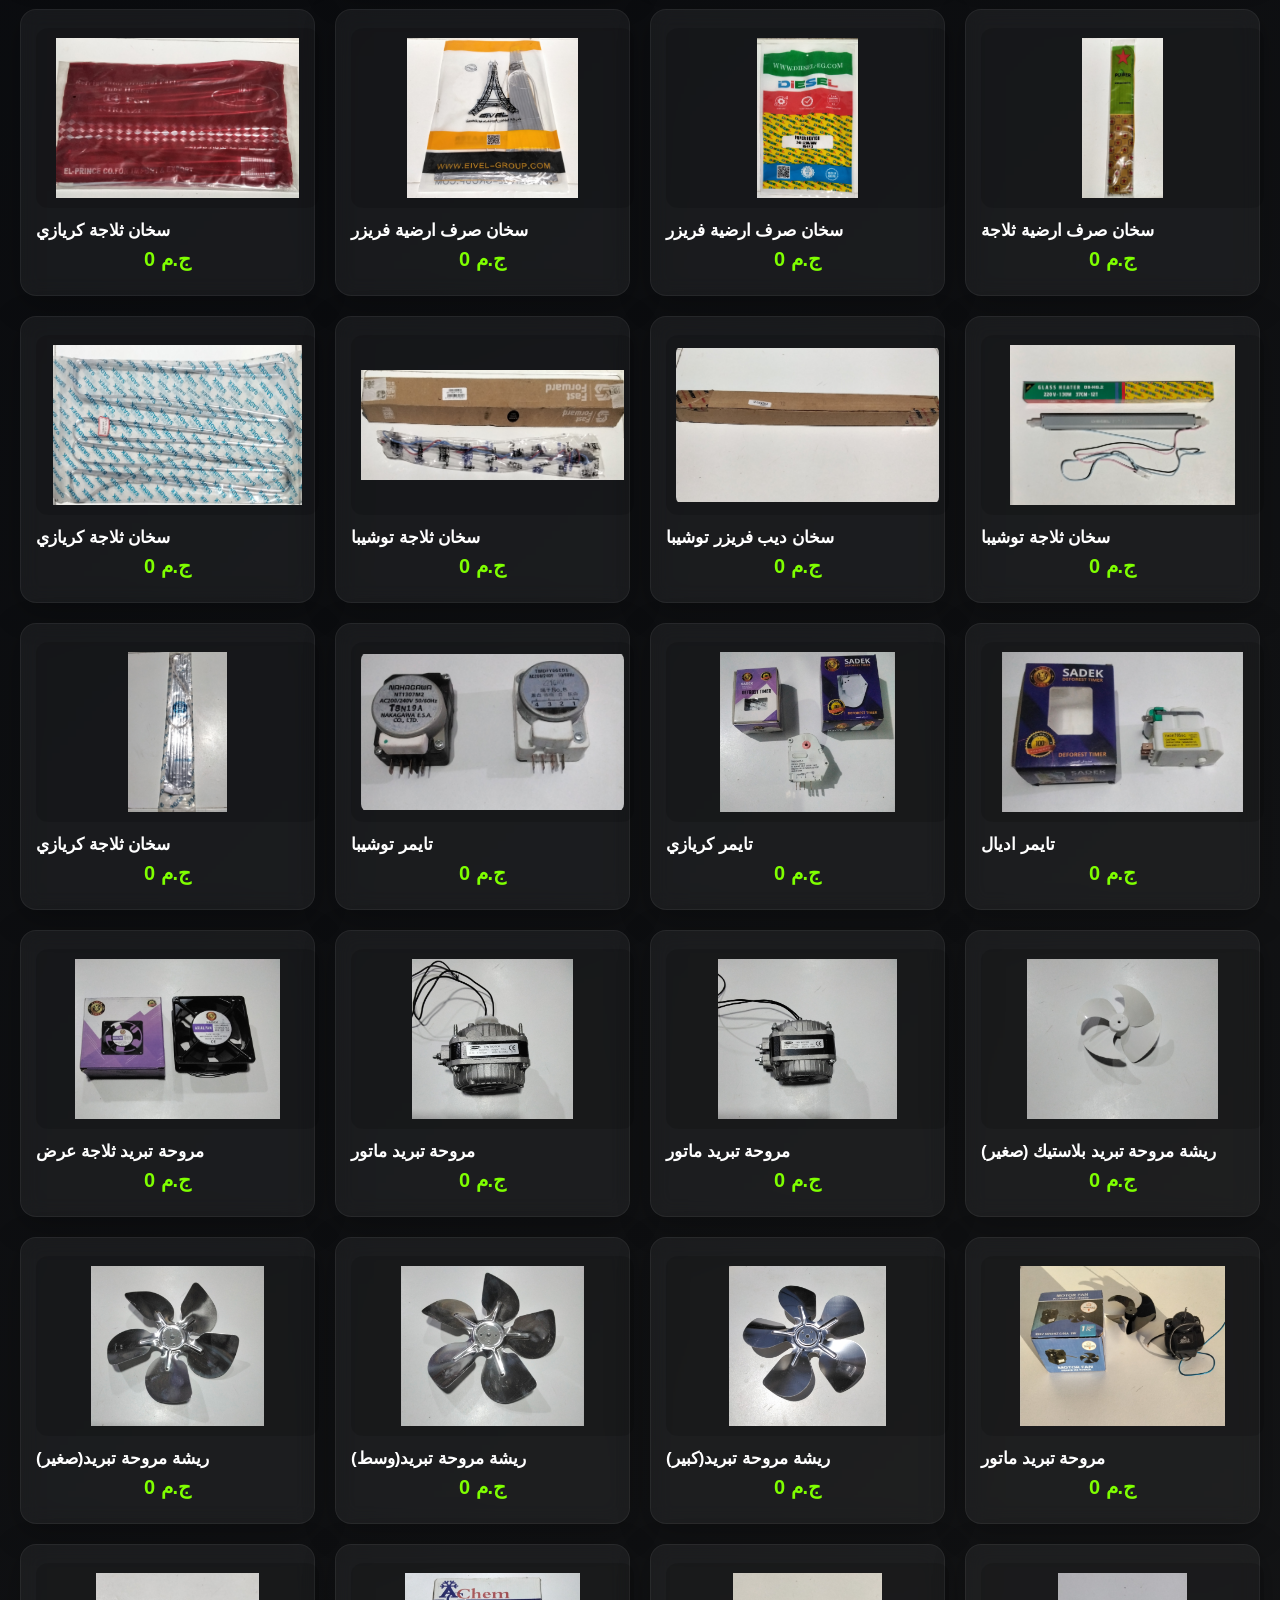
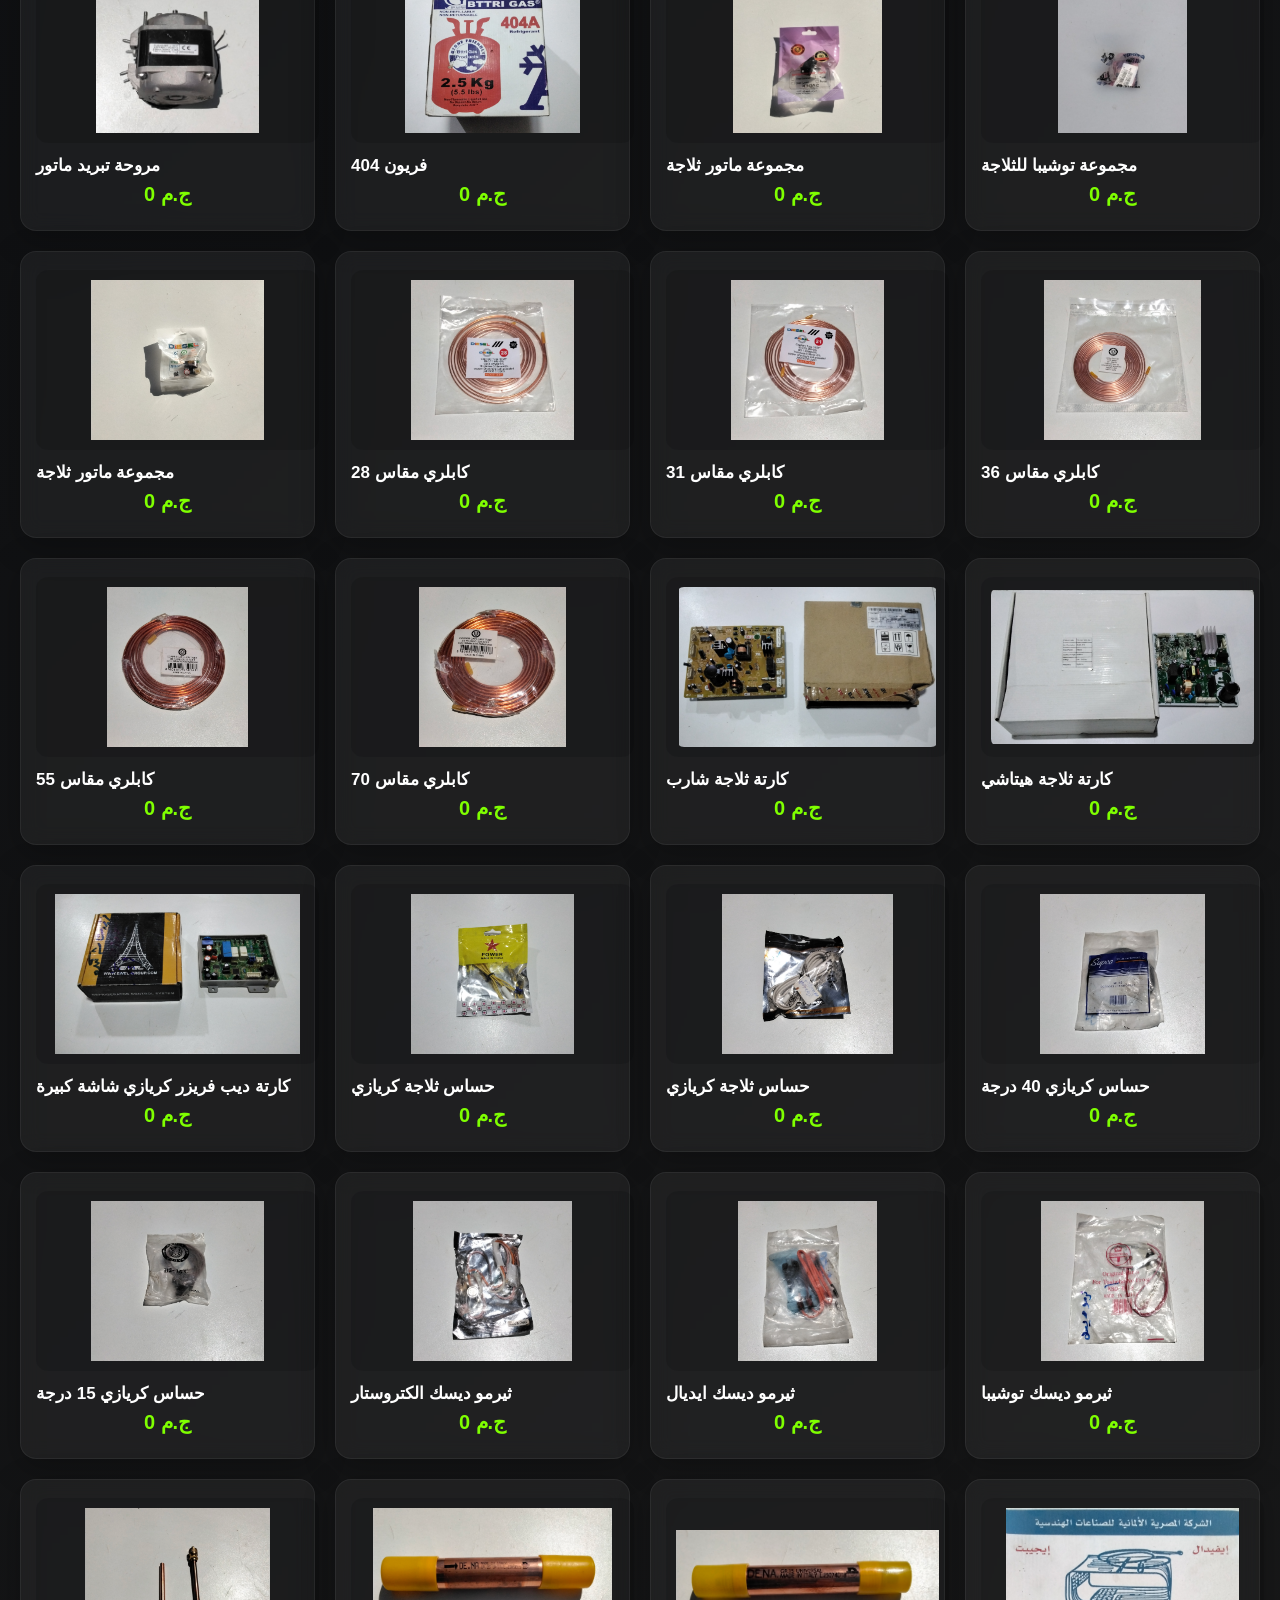
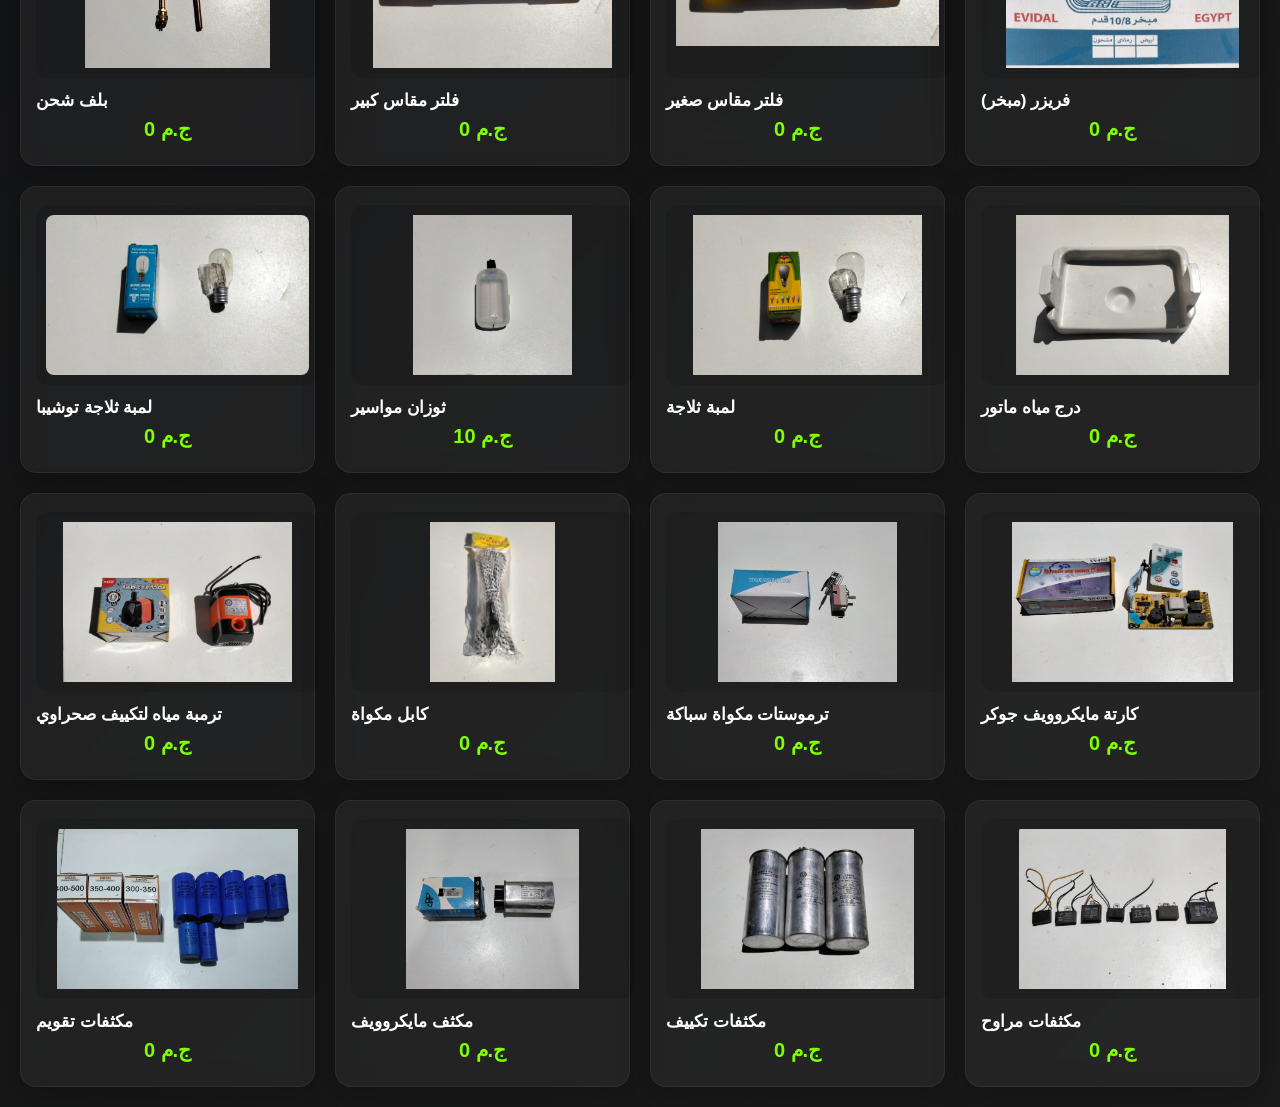
==== commit afedbbc8: "HS" ====
--- a/index.html
+++ b/index.html
@@ -35,7 +35,7 @@
         <header class="logo-header">
 
     <div class="logo-frame">
-        <img src="images/logo.png" alt="HS Repair Center">
+        <img src="images/icon.png" alt="HS Repair Center">
     </div>
 
 </header>
--- a/style.css
+++ b/style.css
@@ -989,8 +989,9 @@
     object-fit: contain;
     border-radius: 12px;
     box-shadow: 0 20px 60px rgba(0, 0, 0, 0.5);
-    transform: scale(0.9);
-    transition: transform 0.3s ease;
+    transition: transform 0.2s ease;
+    touch-action: none;
+    cursor: zoom-in;
 }
 .lightbox.active img {
     transform: scale(1);
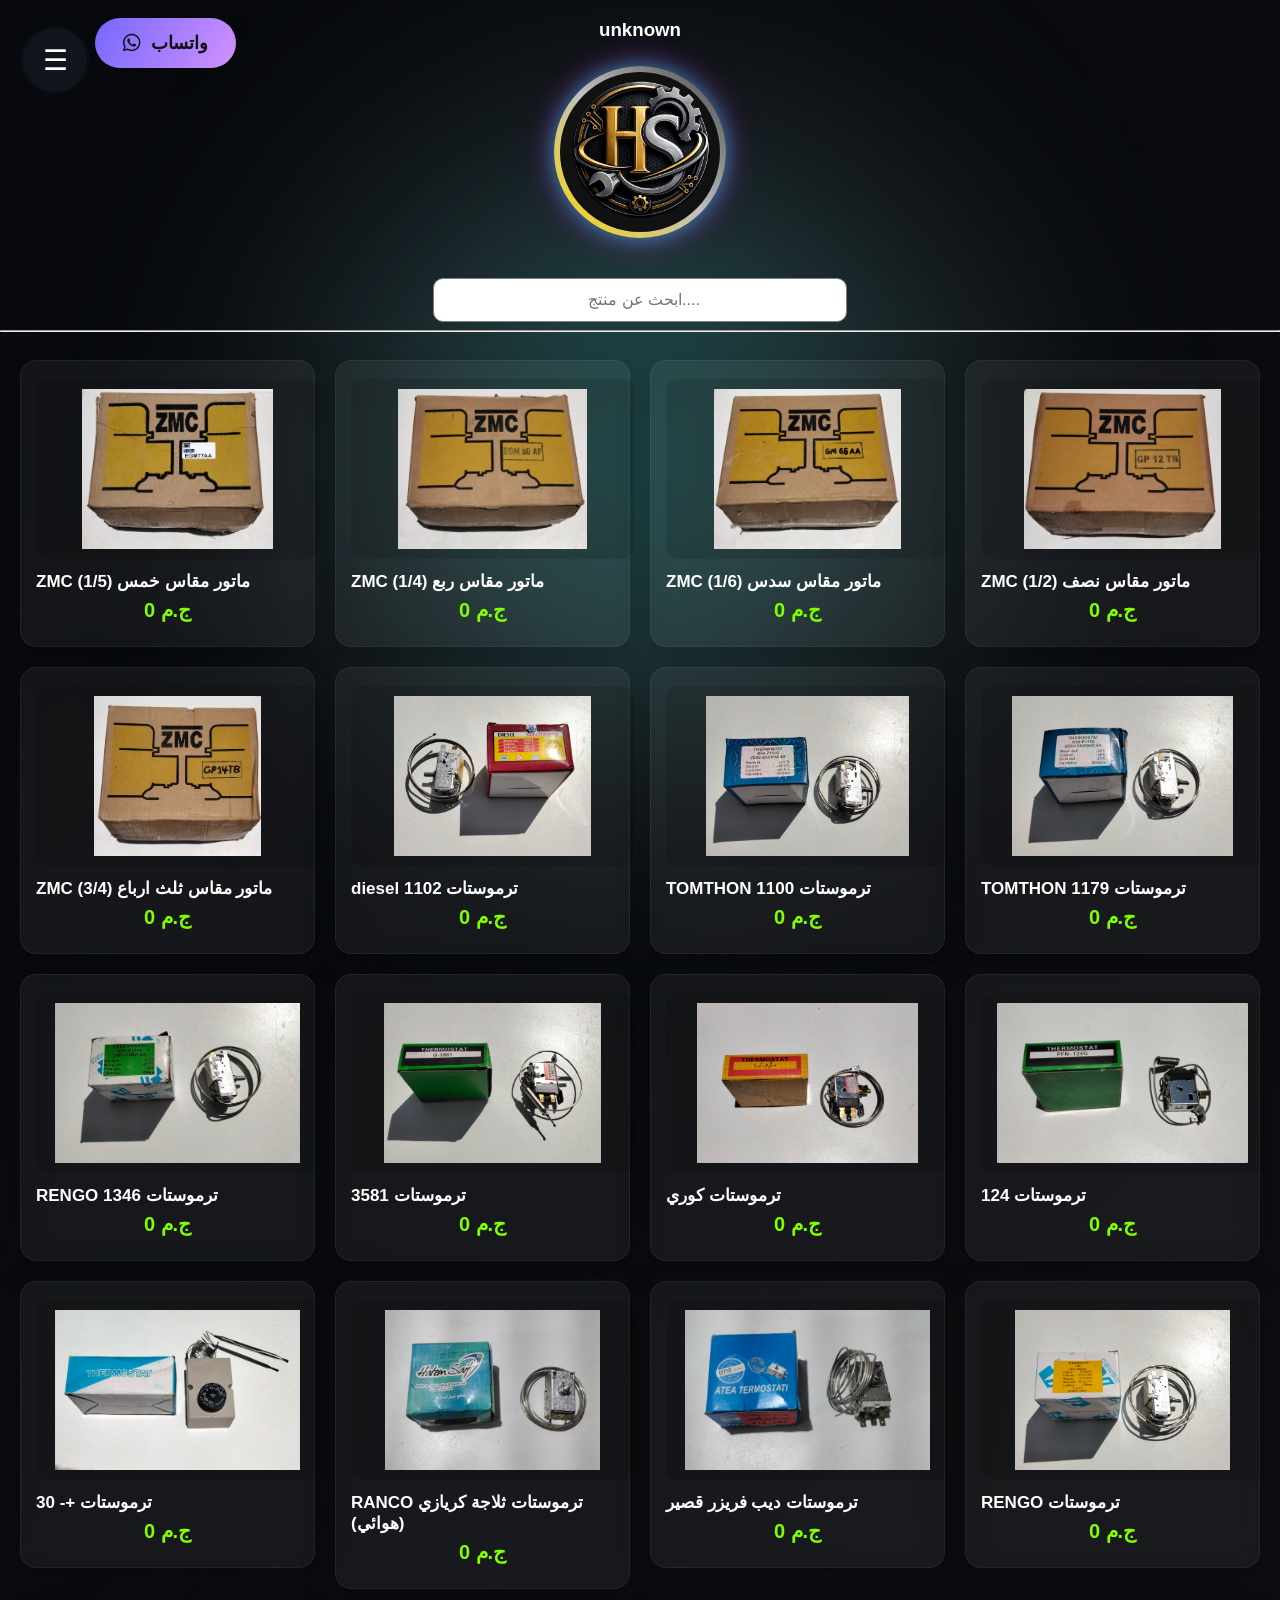
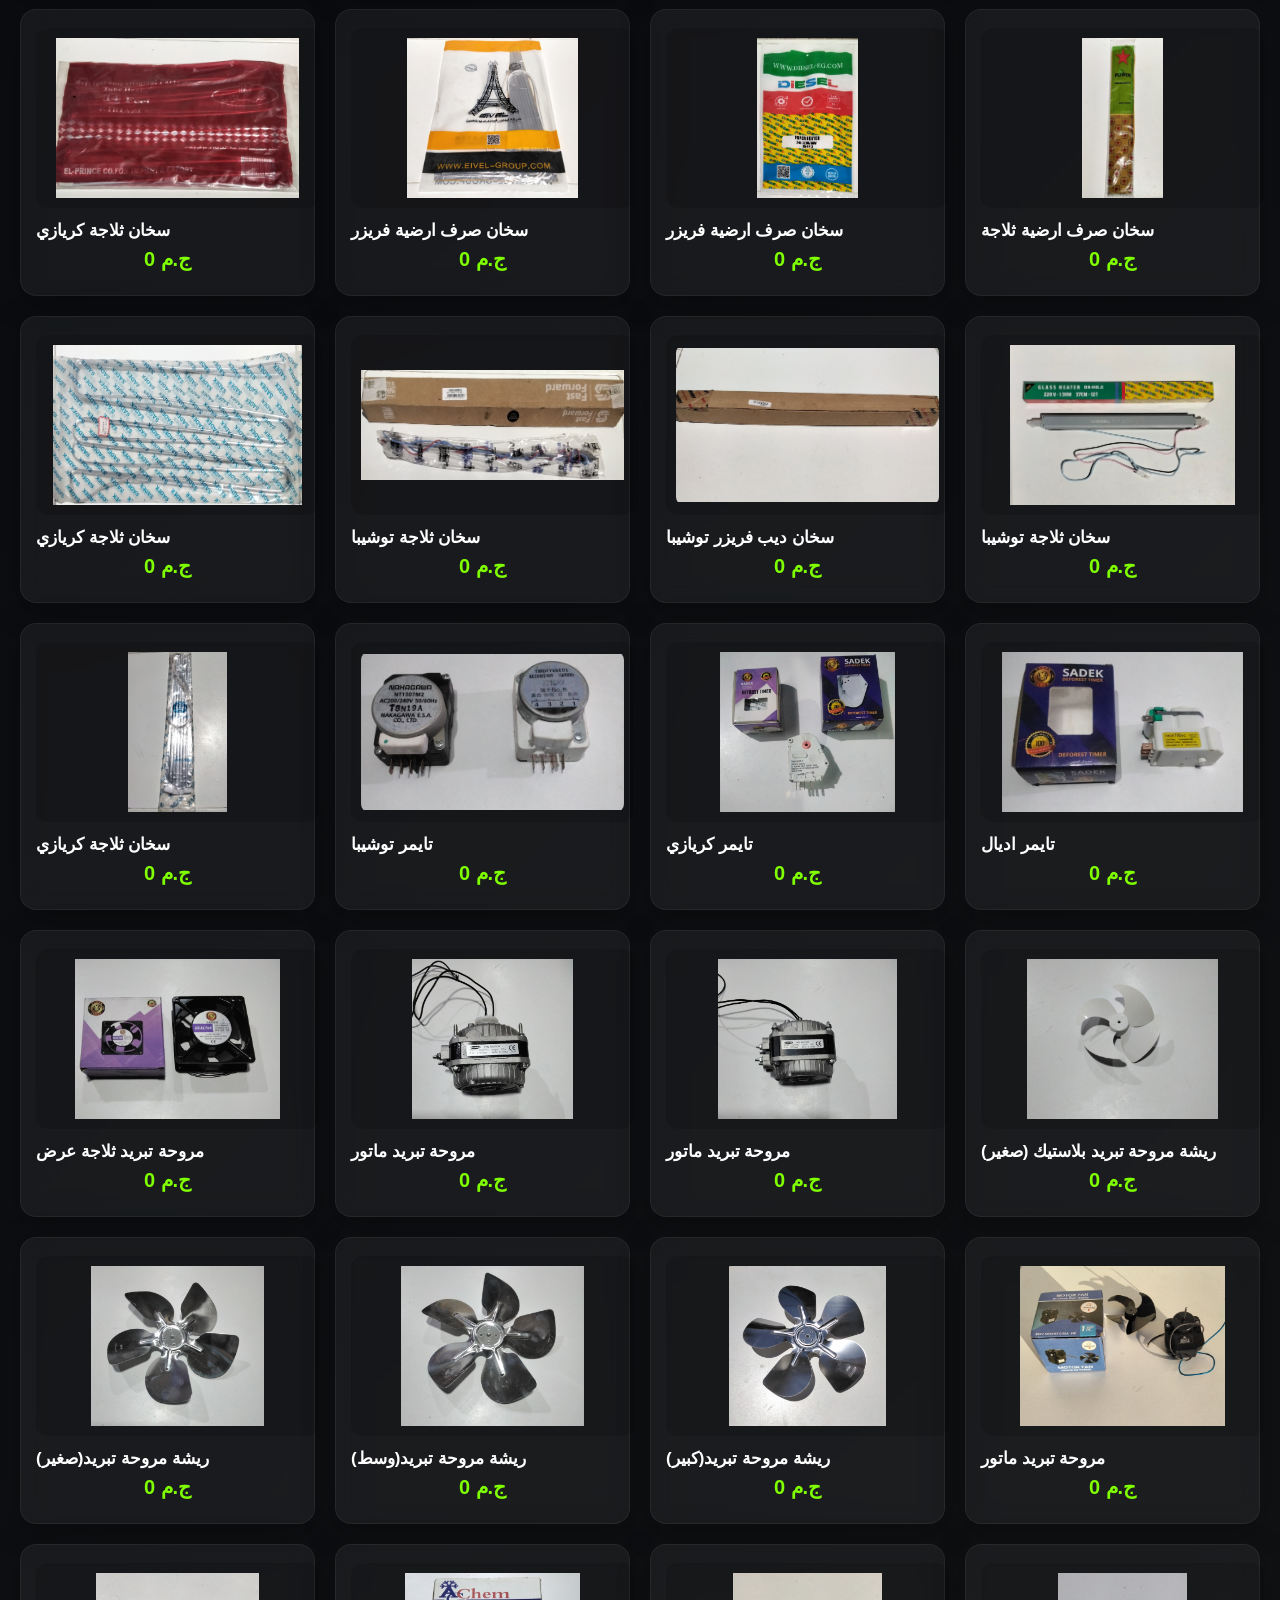
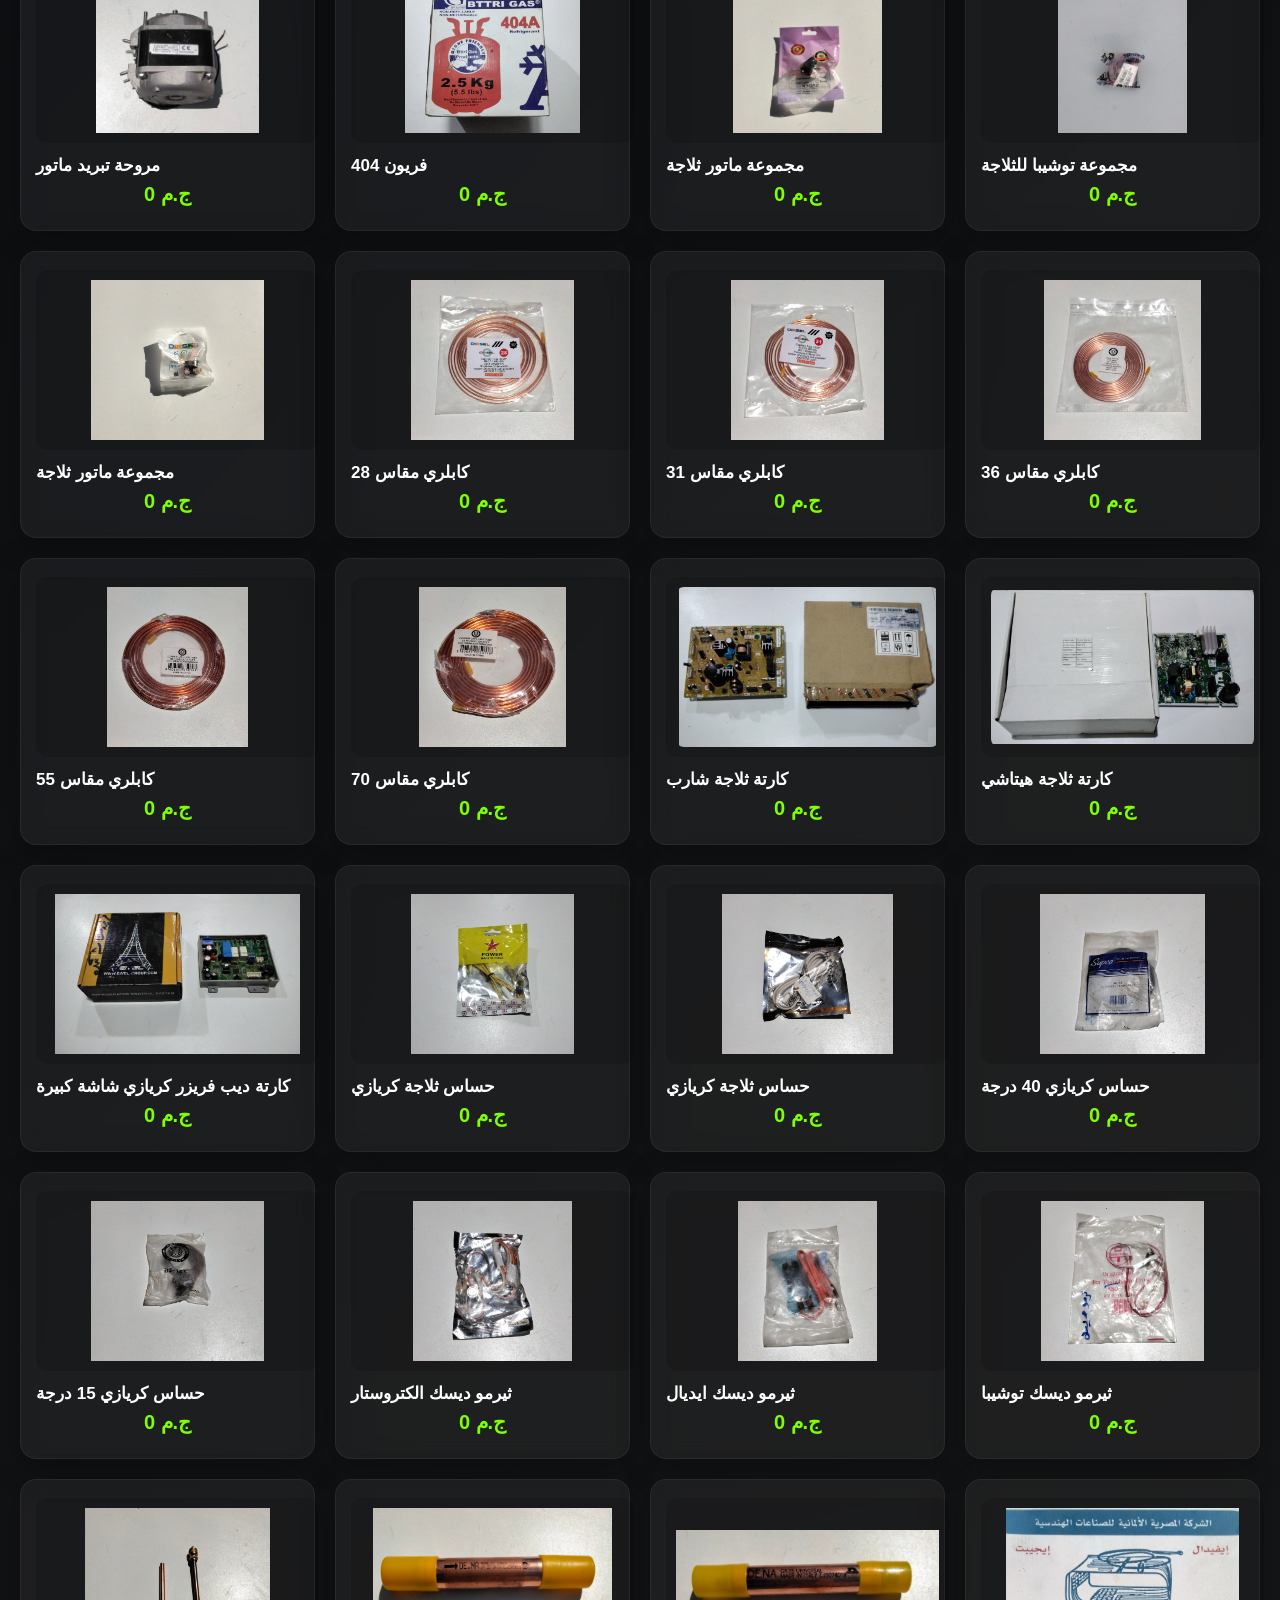
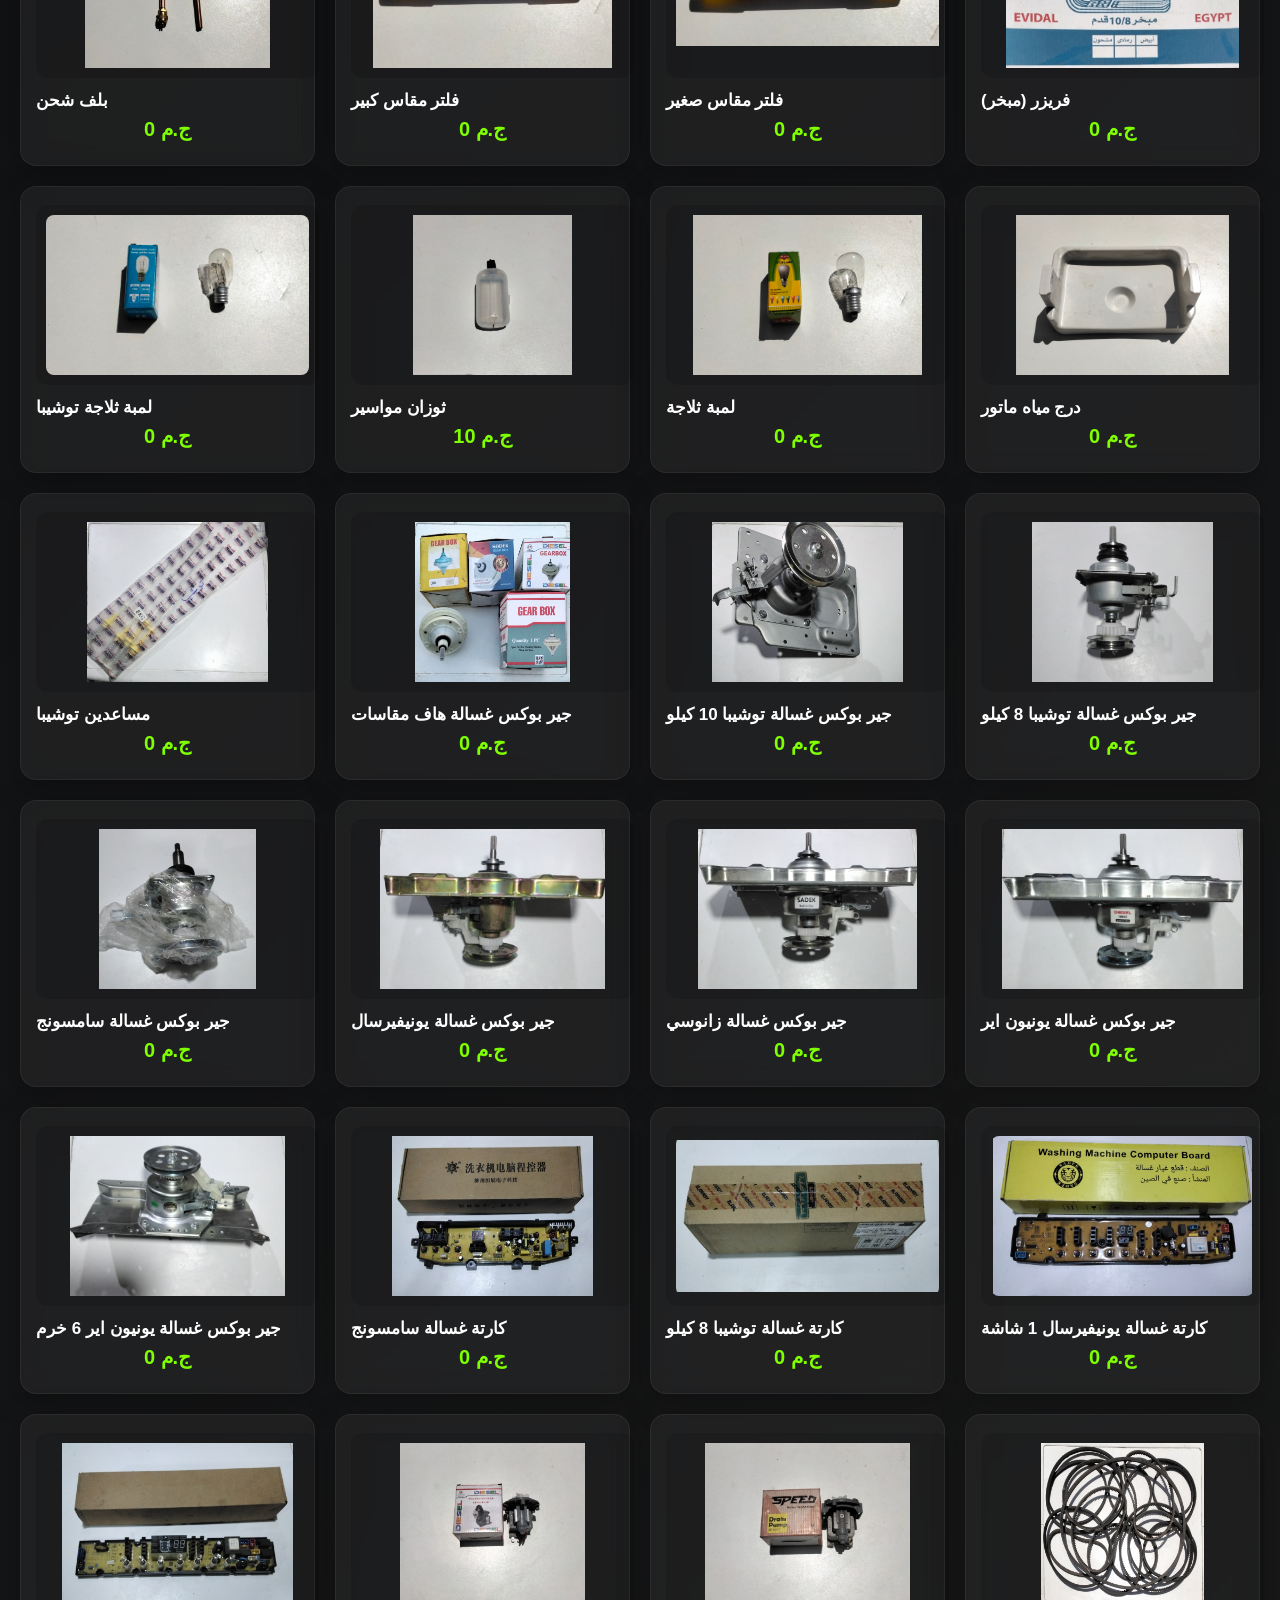
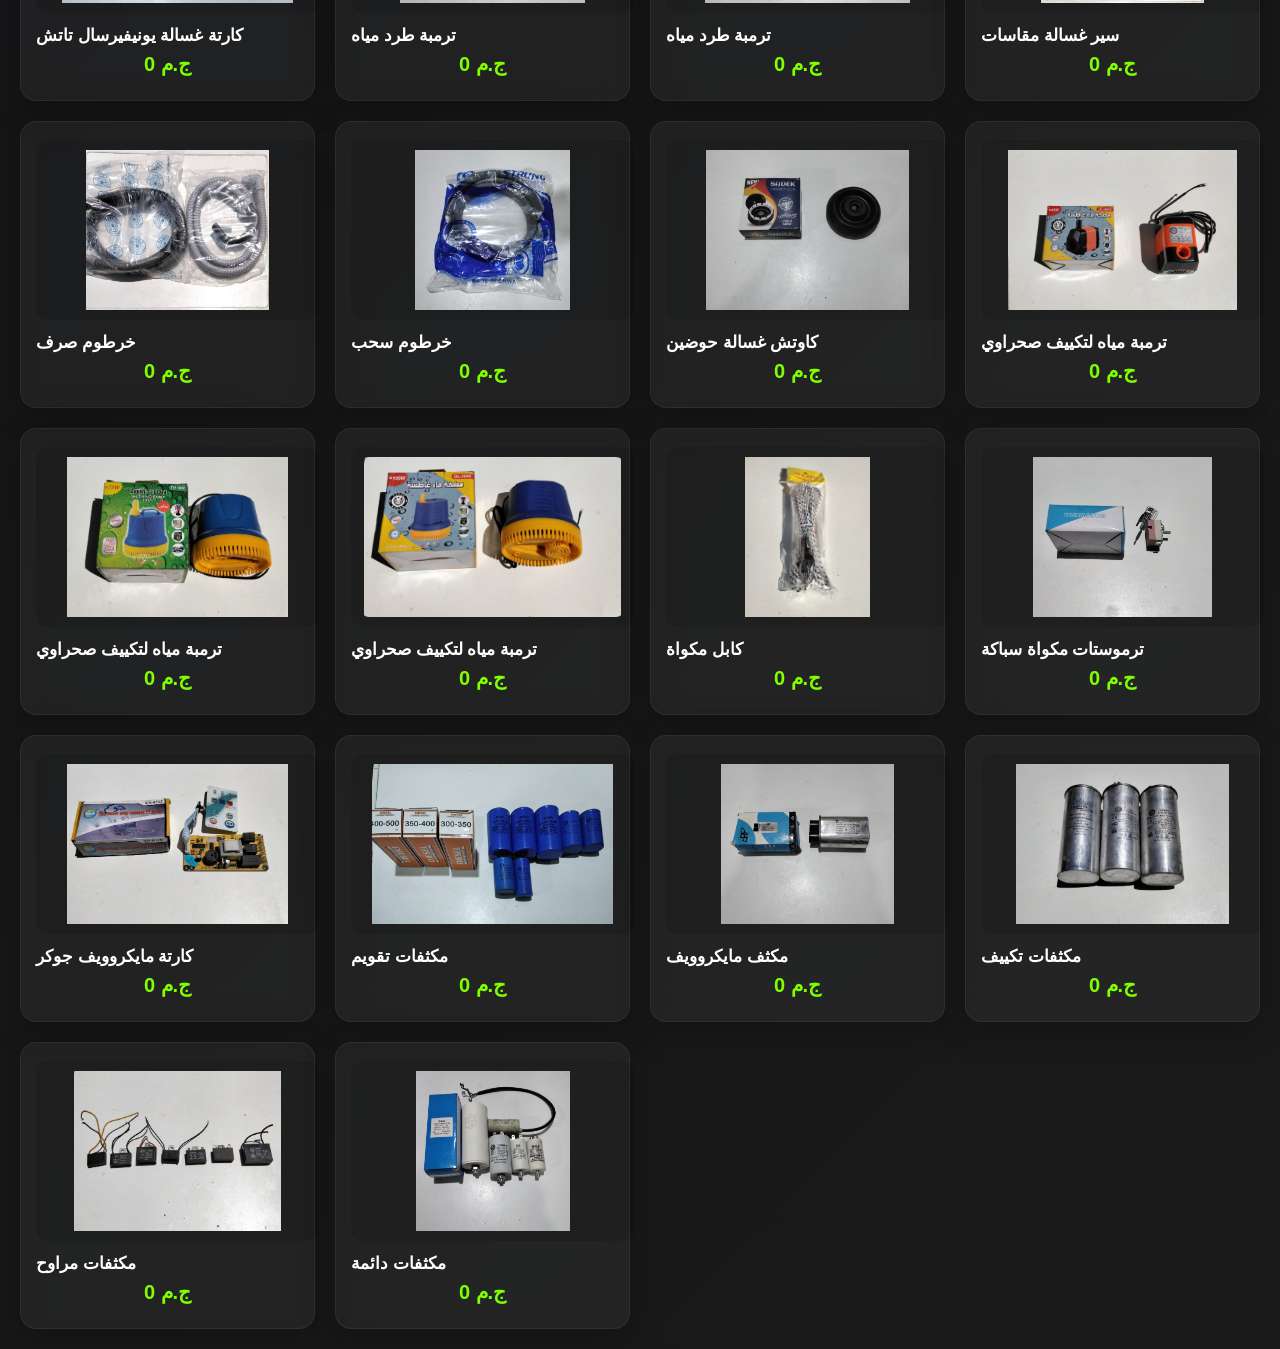
==== commit a3951a39: "eye" ====
--- a/index.html
+++ b/index.html
@@ -128,6 +128,39 @@
 </div>
 
 
+
+<div id="secretEye" class="scene">
+    <div class="backgroundGlow"></div>
+    <div class="eye leftEye">
+        <div class="shadow"></div>
+        <div class="mist mist1"></div>
+        <div class="mist mist2"></div>
+        <div class="mist mist3"></div>
+        <div class="outerGlow"></div>
+        <div class="irisGlow"></div>
+        <div class="iris">
+            <div class="pupil"></div>
+            <div class="irisTexture"></div>
+            <div class="highlight highlight1"></div>
+            <div class="highlight highlight2"></div>
+        </div>
+    </div>
+    <div class="eye rightEye">
+        <div class="shadow"></div>
+        <div class="mist mist1"></div>
+        <div class="mist mist2"></div>
+        <div class="mist mist3"></div>
+        <div class="outerGlow"></div>
+        <div class="irisGlow"></div>
+        <div class="iris">
+            <div class="pupil"></div>
+            <div class="irisTexture"></div>
+            <div class="highlight highlight1"></div>
+            <div class="highlight highlight2"></div>
+        </div>
+    </div>
+</div>
+
  
     
      
--- a/style.css
+++ b/style.css
@@ -1088,4 +1088,277 @@
 }
 .card img[loading="lazy"] {
     opacity: 1;
+}
+
+
+
+
+
+
+/* ====== FRACTURE EYES ====== */
+.scene {
+    position: fixed;
+    inset: 0;
+    z-index: 999999;
+    background: radial-gradient(circle at center, #17001f 0%, #09000d 30%, #000 80%);
+    display: flex;
+    justify-content: center;
+    align-items: center;
+    gap: 100px;
+    opacity: 0;
+    visibility: hidden;
+    transition: opacity 1.5s ease, visibility 1.5s ease;
+    cursor: pointer;
+    overflow: hidden;
+}
+.scene.active {
+    opacity: 1;
+    visibility: visible;
+}
+
+.backgroundGlow {
+    position: absolute;
+    inset: -200px;
+    background: radial-gradient(circle, rgba(180, 0, 255, 0.12), transparent 60%);
+    filter: blur(120px);
+    pointer-events: none;
+    animation: bgPulse 6s ease-in-out infinite;
+}
+
+.eye {
+    position: relative;
+    width: 320px;
+    height: 150px;
+    flex-shrink: 0;
+    overflow: visible;
+}
+
+.eye::before {
+    content: "";
+    position: absolute;
+    inset: 0;
+    background: #020202;
+    clip-path: polygon(
+        0% 50%,
+        5% 40%,
+        15% 25%,
+        28% 12%,
+        50% 5%,
+        72% 12%,
+        85% 25%,
+        95% 40%,
+        100% 50%,
+        95% 60%,
+        85% 75%,
+        72% 88%,
+        50% 95%,
+        28% 88%,
+        15% 75%,
+        5% 60%
+    );
+    z-index: 10;
+}
+
+.eye .shadow {
+    position: absolute;
+    inset: 0;
+    clip-path: polygon(
+        0% 50%, 5% 40%, 15% 25%, 28% 12%, 50% 5%, 72% 12%, 85% 25%, 95% 40%,
+        100% 50%, 95% 60%, 85% 75%, 72% 88%, 50% 95%, 28% 88%, 15% 75%, 5% 60%
+    );
+    background: radial-gradient(circle at center, rgba(255, 255, 255, 0.02), rgba(0, 0, 0, 0.95));
+    z-index: 11;
+}
+
+.eye .mist {
+    position: absolute;
+    border-radius: 50%;
+    filter: blur(50px);
+    pointer-events: none;
+    mix-blend-mode: screen;
+}
+.eye .mist1 {
+    width: 180px;
+    height: 120px;
+    left: 40px;
+    top: -20px;
+    background: radial-gradient(circle, rgba(180, 0, 255, 0.30), transparent 70%);
+    animation: mist1 6s linear infinite;
+}
+.eye .mist2 {
+    width: 220px;
+    height: 140px;
+    right: 20px;
+    top: 20px;
+    background: radial-gradient(circle, rgba(130, 0, 255, 0.25), transparent 70%);
+    animation: mist2 8s linear infinite;
+}
+.eye .mist3 {
+    width: 260px;
+    height: 160px;
+    left: 20px;
+    bottom: -40px;
+    background: radial-gradient(circle, rgba(255, 120, 255, 0.22), transparent 75%);
+    animation: mist3 7s linear infinite;
+}
+
+.eye .outerGlow {
+    position: absolute;
+    left: 50%;
+    top: 50%;
+    transform: translate(-50%, -50%);
+    width: 240px;
+    height: 240px;
+    border-radius: 50%;
+    background: radial-gradient(circle,
+        rgba(255, 255, 255, 0.45) 0%,
+        rgba(225, 120, 255, 0.45) 20%,
+        rgba(170, 0, 255, 0.30) 40%,
+        rgba(110, 0, 255, 0.20) 60%,
+        transparent 80%);
+    filter: blur(45px);
+    pointer-events: none;
+    animation: glowPulse 3s ease-in-out infinite;
+}
+
+.eye .irisGlow {
+    position: absolute;
+    left: 50%;
+    top: 50%;
+    transform: translate(-50%, -50%);
+    width: 120px;
+    height: 120px;
+    border-radius: 50%;
+    background: radial-gradient(circle,
+        rgba(255, 255, 255, 0.9),
+        rgba(214, 120, 255, 0.9),
+        rgba(130, 0, 255, 0.7),
+        transparent 80%);
+    filter: blur(30px);
+    pointer-events: none;
+}
+
+.eye .iris {
+    position: absolute;
+    left: 50%;
+    top: 50%;
+    transform: translate(-50%, -50%);
+    width: 95px;
+    height: 95px;
+    border-radius: 50%;
+    overflow: hidden;
+    background: radial-gradient(circle,
+        #ffffff 0%,
+        #ffdfff 15%,
+        #ff8fff 30%,
+        #bf4cff 50%,
+        #6600cc 75%,
+        #000000 100%);
+    z-index: 12;
+    transition: transform 0.08s ease-out;
+}
+
+.eye .pupil {
+    position: absolute;
+    left: 50%;
+    top: 50%;
+    transform: translate(-50%, -50%);
+    width: 22px;
+    height: 22px;
+    border-radius: 50%;
+    background: #000;
+    box-shadow: 0 0 20px rgba(0, 0, 0, 0.9);
+    z-index: 13;
+}
+
+.eye .irisTexture {
+    position: absolute;
+    inset: 0;
+    border-radius: 50%;
+    background: repeating-conic-gradient(
+        rgba(255, 255, 255, 0.15) 0deg,
+        rgba(255, 255, 255, 0) 4deg,
+        rgba(210, 0, 255, 0.20) 9deg,
+        rgba(255, 255, 255, 0) 12deg
+    );
+    mix-blend-mode: screen;
+    opacity: 0.55;
+    z-index: 14;
+}
+
+.eye .highlight {
+    position: absolute;
+    border-radius: 50%;
+    background: white;
+    filter: blur(2px);
+    z-index: 15;
+}
+.eye .highlight1 {
+    width: 14px;
+    height: 14px;
+    top: 20px;
+    left: 24px;
+}
+.eye .highlight2 {
+    width: 7px;
+    height: 7px;
+    top: 34px;
+    left: 40px;
+    opacity: 0.7;
+}
+
+.eye::after {
+    content: "";
+    position: absolute;
+    left: 50%;
+    top: 50%;
+    transform: translate(-50%, -50%);
+    width: 310px;
+    height: 310px;
+    border-radius: 50%;
+    background: radial-gradient(circle,
+        rgba(255, 255, 255, 0.08),
+        rgba(180, 0, 255, 0.10),
+        rgba(70, 0, 255, 0.08),
+        transparent 75%);
+    filter: blur(90px);
+    pointer-events: none;
+    animation: energyPulse 2.8s ease-in-out infinite;
+}
+
+.leftEye {
+    transform: rotate(-7deg);
+}
+.rightEye {
+    transform: scaleX(-1) rotate(-7deg);
+}
+
+@keyframes bgPulse {
+    0%, 100% { transform: scale(1); opacity: 0.5; }
+    50% { transform: scale(1.2); opacity: 0.9; }
+}
+@keyframes glowPulse {
+    0% { transform: translate(-50%, -50%) scale(0.95); opacity: 0.75; }
+    50% { transform: translate(-50%, -50%) scale(1.12); opacity: 1; }
+    100% { transform: translate(-50%, -50%) scale(0.95); opacity: 0.75; }
+}
+@keyframes energyPulse {
+    0% { transform: translate(-50%, -50%) scale(1); opacity: 0.4; }
+    50% { transform: translate(-50%, -50%) scale(1.25); opacity: 0.8; }
+    100% { transform: translate(-50%, -50%) scale(1); opacity: 0.4; }
+}
+@keyframes mist1 {
+    0% { transform: translate(0, 0) rotate(0deg); }
+    50% { transform: translate(25px, -15px) rotate(15deg); }
+    100% { transform: translate(0, 0) rotate(0deg); }
+}
+@keyframes mist2 {
+    0% { transform: translate(0, 0); }
+    50% { transform: translate(-20px, 18px); }
+    100% { transform: translate(0, 0); }
+}
+@keyframes mist3 {
+    0% { transform: translateY(0); }
+    50% { transform: translateY(-25px); }
+    100% { transform: translateY(0); }
 }
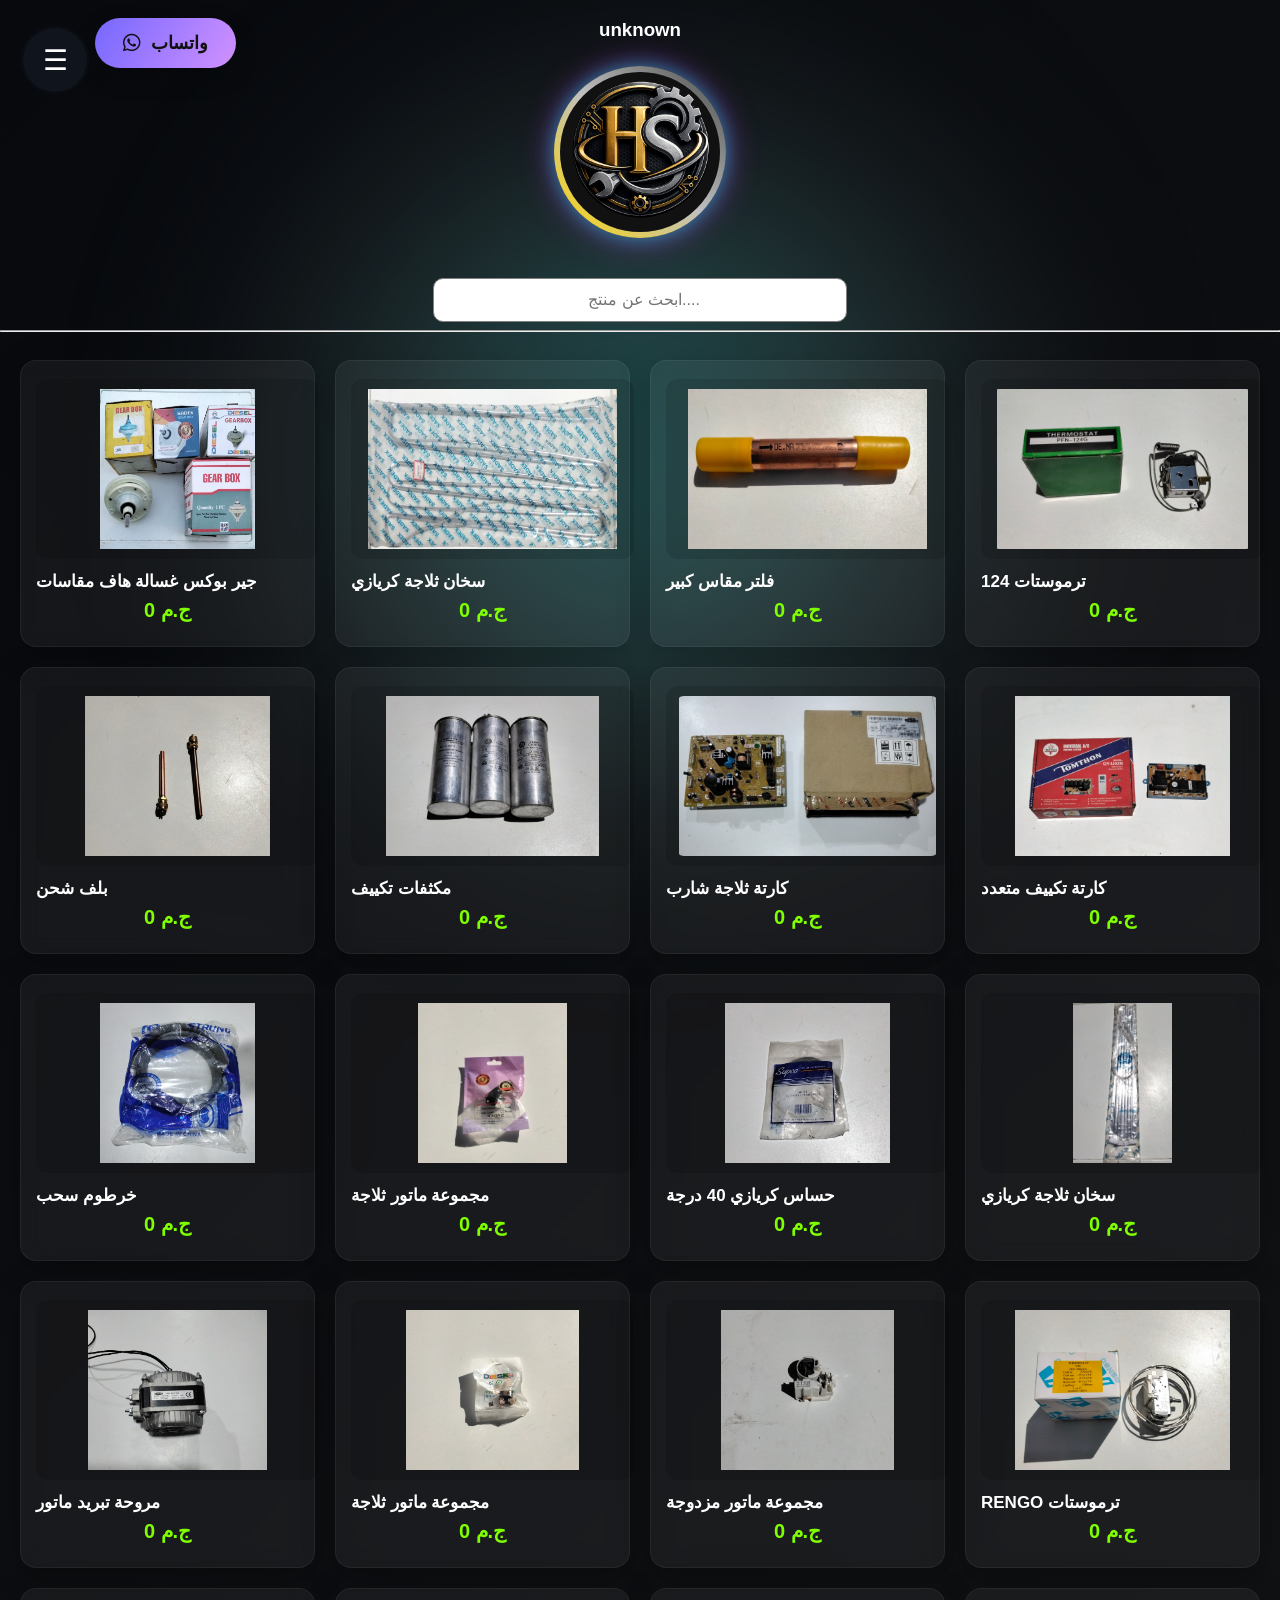
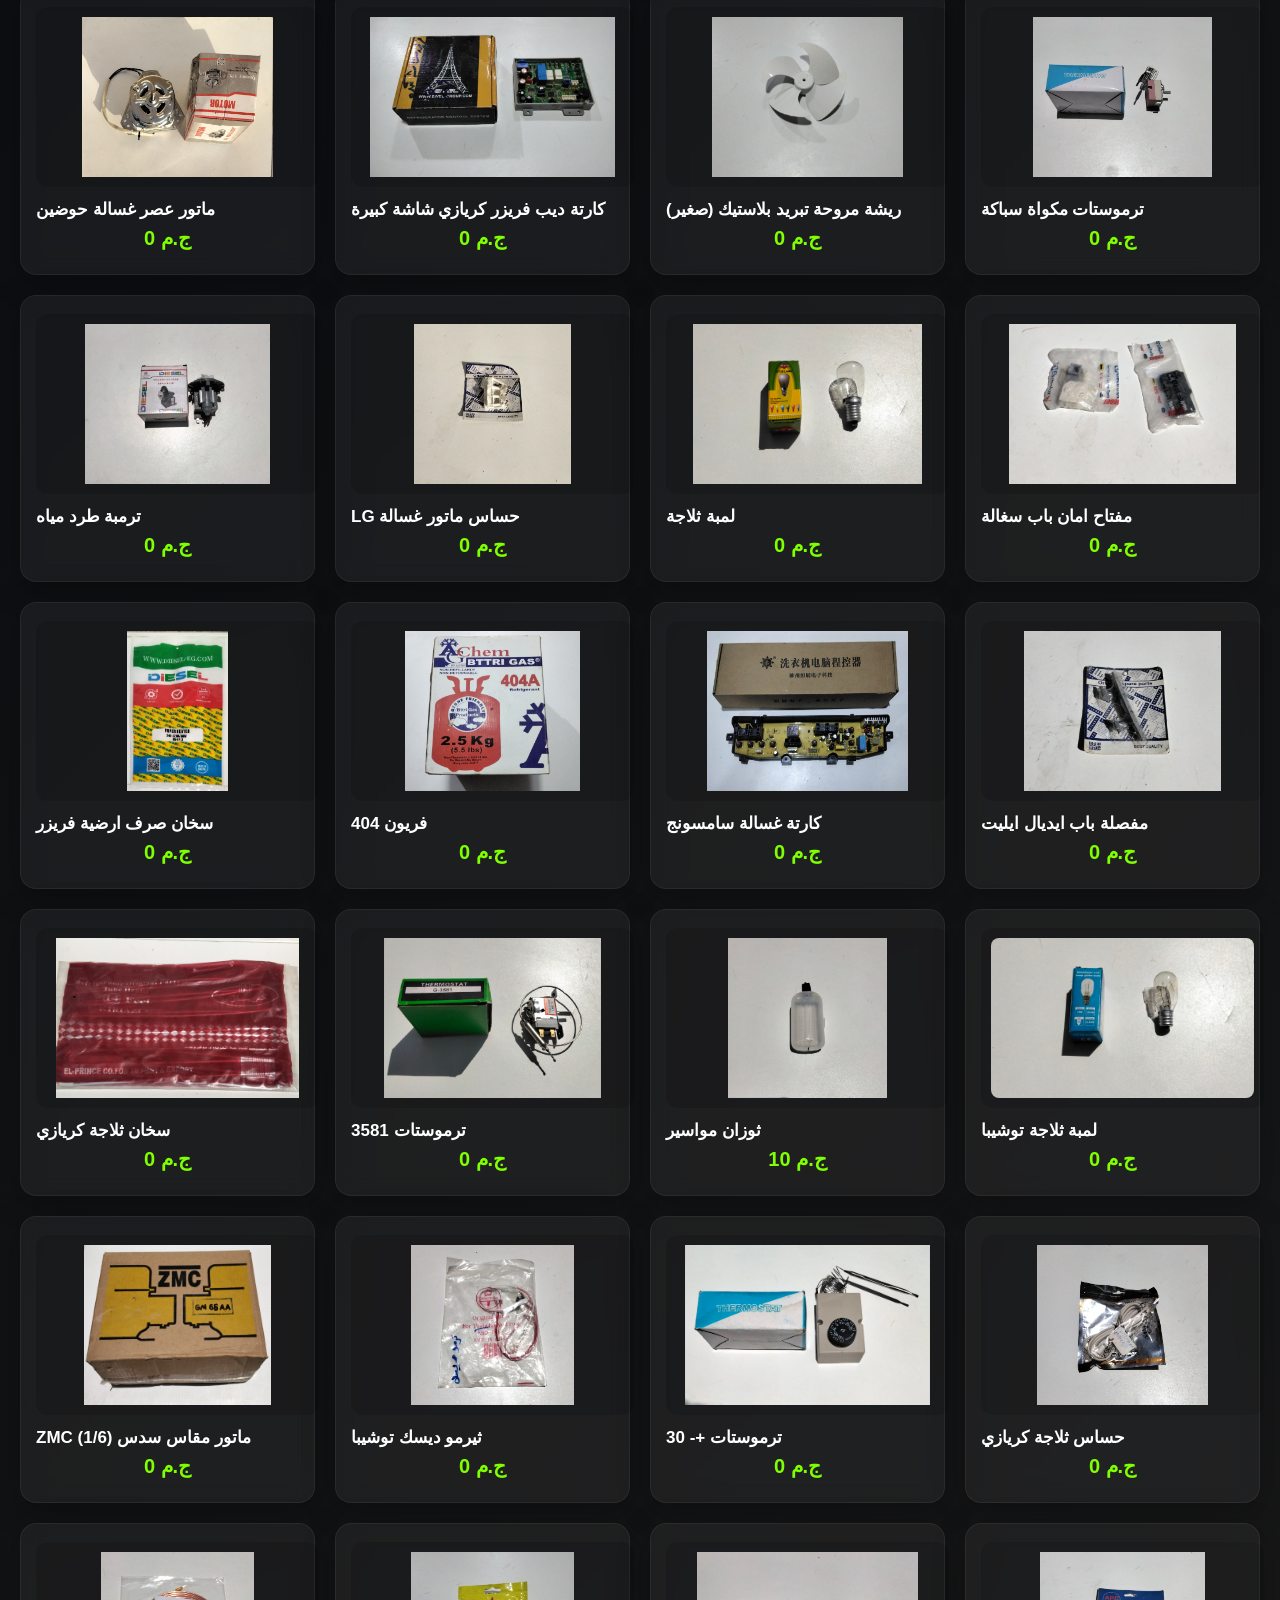
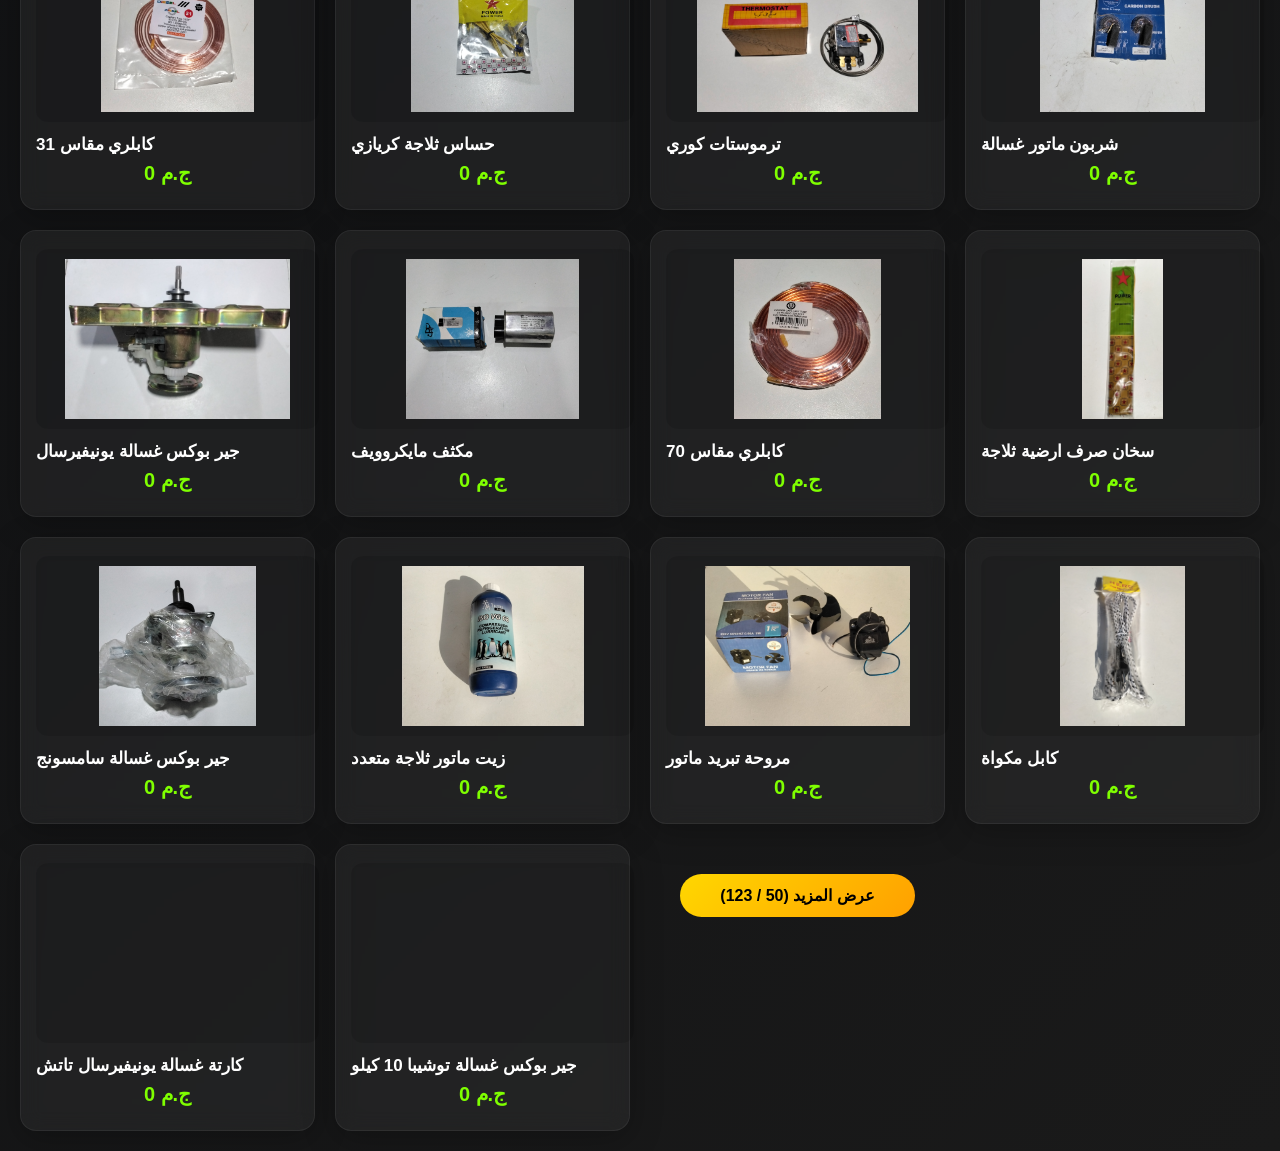
==== commit 232f5940: "products4" ====
--- a/index.html
+++ b/index.html
@@ -56,6 +56,8 @@
 
     <button class="all-products-btn">كل المنتجات</button>
     <button class="view-sections-btn">الأقسام</button>
+    <button class="slider-arrow prev-arrow" id="prevArrow">‹</button>
+    <button class="slider-arrow next-arrow" id="nextArrow">›</button>
         
         <!-- ====== السلايدر الأفقي ====== -->
 <div class="horizontal-slider" id="horizontalSlider">
@@ -161,7 +163,10 @@
     </div>
 </div>
 
- 
+ <!-- Cat Easter Egg -->
+<div id="catOverlay" class="cat-overlay">
+    <img src="images/cat.png" alt="cat">
+</div>
     
      
 
--- a/style.css
+++ b/style.css
@@ -929,10 +929,9 @@
 /* [CHANGED] blur على عنصر ثابت مش متحرك (تحسين أداء) */
 .expand-layer::after {
     content: '';
-    position: fixed;
+    position: absolute;
     inset: 0;
-    background: rgba(8, 10, 16, 0.5);
-    backdrop-filter: blur(var(--blur-main, 30px));
+    background: rgba(6, 8, 14, 0.85);
     z-index: -2;
     pointer-events: none;
 }
@@ -1361,4 +1360,101 @@
     0% { transform: translateY(0); }
     50% { transform: translateY(-25px); }
     100% { transform: translateY(0); }
+}
+
+
+
+
+/* ====== CAT EASTER EGG ====== */
+.cat-overlay {
+    position: fixed;
+    inset: 0;
+    z-index: 999998;
+    background: #000;
+    display: flex;
+    align-items: center;
+    justify-content: center;
+    opacity: 0;
+    visibility: hidden;
+    transition: opacity 0.5s ease, visibility 0.5s ease;
+    cursor: pointer;
+}
+.cat-overlay.active {
+    opacity: 1;
+    visibility: visible;
+}
+.cat-overlay img {
+    width: 100%;
+    height: 100%;
+    object-fit: cover;
+    transform: scale(0.9);
+    transition: transform 0.5s ease;
+}
+.cat-overlay.active img {
+    transform: scale(1);
+}
+
+
+
+/* ====== LOAD MORE BUTTON ====== */
+.load-more-btn {
+    display: block;
+    margin: 30px auto;
+    padding: 12px 40px;
+    background: linear-gradient(135deg, #FFD700, #FFA000);
+    color: #000;
+    border: none;
+    border-radius: 30px;
+    font-size: 16px;
+    font-weight: 700;
+    cursor: pointer;
+    transition: transform 0.3s ease, box-shadow 0.3s ease;
+}
+.load-more-btn:hover {
+    transform: scale(1.05);
+    box-shadow: 0 5px 20px rgba(255, 215, 0, 0.4);
+}
+
+
+/* ====== SLIDER ARROWS ====== */
+.slider-arrow {
+    position: absolute;
+    top: 50%;
+    z-index: 100;
+    width: 50px;
+    height: 50px;
+    border-radius: 50%;
+    border: 2px solid rgba(255, 255, 255, 0.15);
+    background: #1a1a1a;
+    color: #fff;
+    font-size: 30px;
+    line-height: 50px;
+    text-align: center;
+    cursor: pointer;
+    opacity: 0;
+    visibility: hidden;
+    transition: opacity 0.3s ease, visibility 0.3s ease, background 0.3s ease, transform 0.3s ease, border-color 0.3s ease;
+}
+.expand-layer.active .slider-arrow {
+    opacity: 1;
+    visibility: visible;
+}
+.slider-arrow:hover {
+    background: rgba(255, 215, 0, 0.2);
+    border-color: #FFD700;
+    transform: scale(1.1);
+}
+.prev-arrow {
+    left: 15px;
+    transform: translateY(-50%);
+}
+.prev-arrow:hover {
+    transform: translateY(-50%) scale(1.1);
+}
+.next-arrow {
+    right: 15px;
+    transform: translateY(-50%);
+}
+.next-arrow:hover {
+    transform: translateY(-50%) scale(1.1);
 }
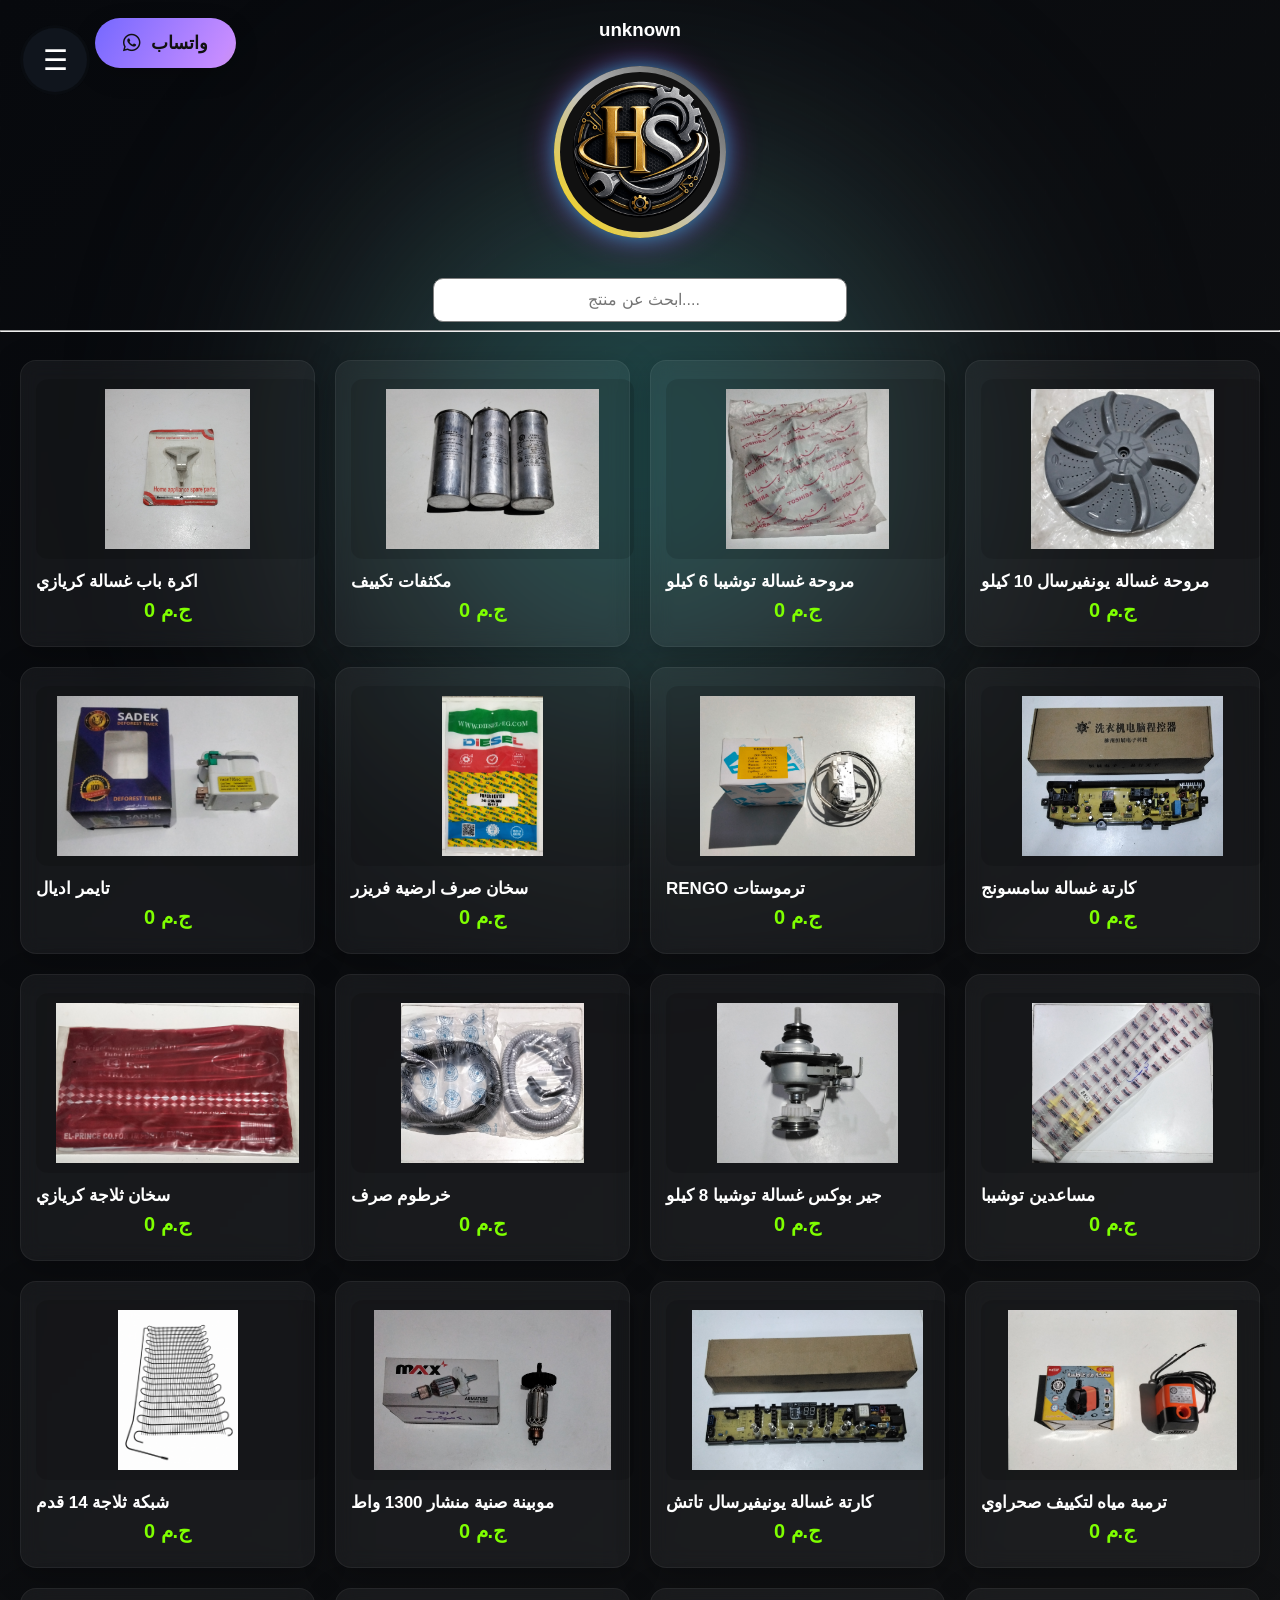
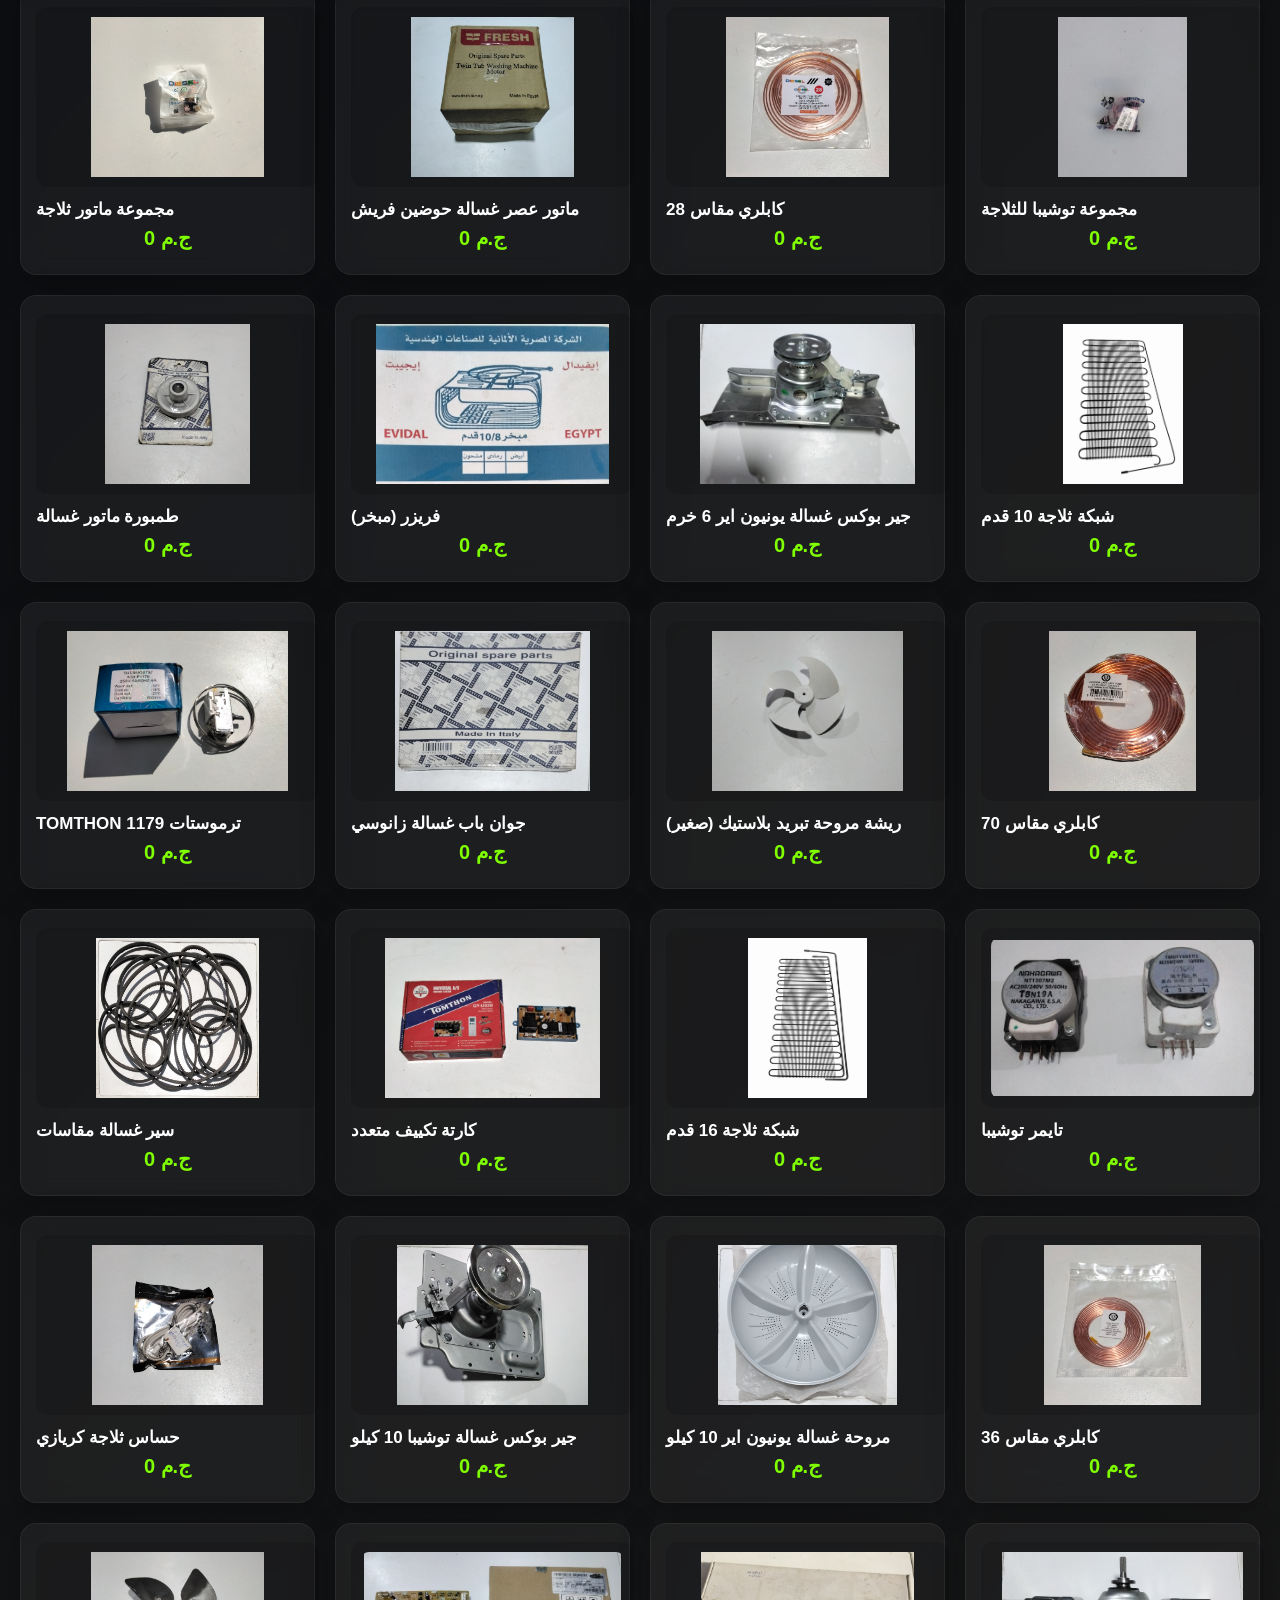
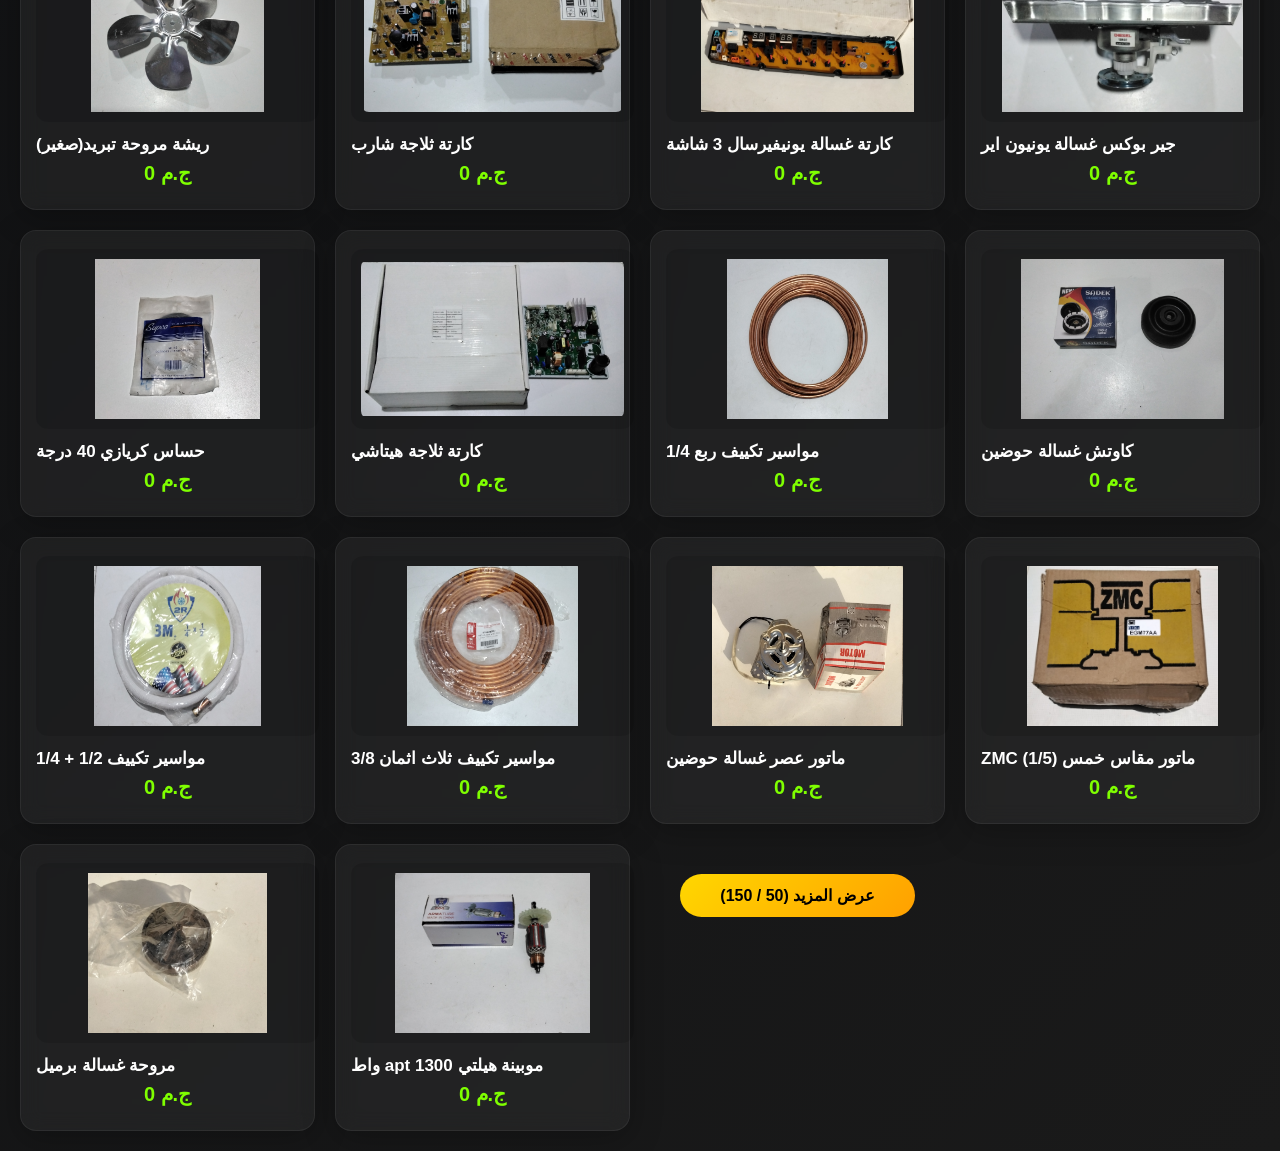
==== commit c7d4940f: "tamer" ====
--- a/index.html
+++ b/index.html
@@ -169,7 +169,12 @@
 </div>
     
      
-
+<div id="videoOverlay" class="video-overlay">
+    <video id="secretVideo" playsinline preload="auto">
+        <source src="images/lil.mp4" type="video/mp4">
+    </video>
+    <button class="video-close" id="videoClose">✕</button>
+</div>
 
 
 </div>
--- a/style.css
+++ b/style.css
@@ -1457,4 +1457,42 @@
 }
 .next-arrow:hover {
     transform: translateY(-50%) scale(1.1);
+}
+
+/* ====== VIDEO EASTER EGG ====== */
+.video-overlay {
+    position: fixed;
+    inset: 0;
+    z-index: 999997;
+    background: #000;
+    display: flex;
+    align-items: center;
+    justify-content: center;
+    opacity: 0;
+    visibility: hidden;
+    transition: opacity 0.6s ease, visibility 0.6s ease;
+    cursor: pointer;
+}
+.video-overlay.active {
+    opacity: 1;
+    visibility: visible;
+}
+.video-overlay video {
+    width: 100%;
+    height: 100%;
+    object-fit: contain;
+}
+.video-close {
+    position: absolute;
+    top: 20px;
+    right: 20px;
+    width: 40px;
+    height: 40px;
+    border-radius: 50%;
+    border: none;
+    background: rgba(0, 0, 0, 0.6);
+    color: #fff;
+    font-size: 18px;
+    cursor: pointer;
+    z-index: 1;
 }
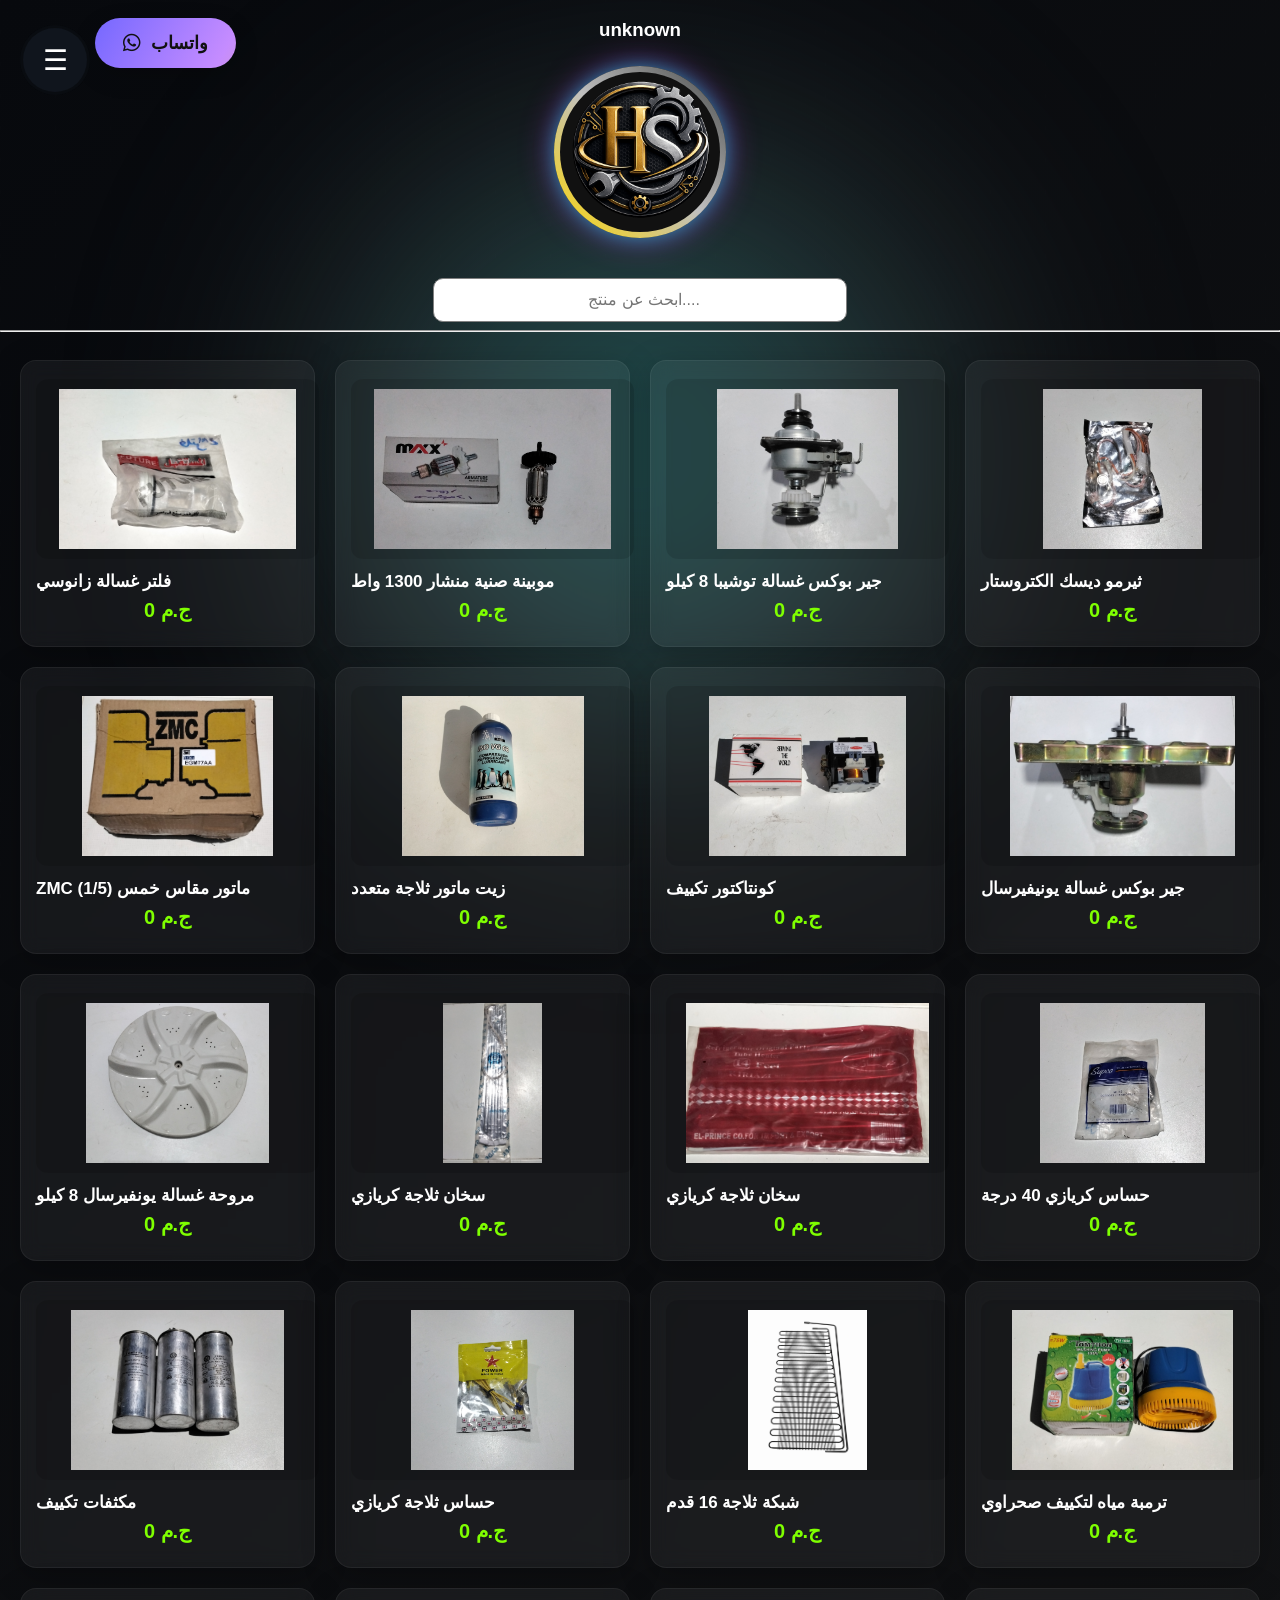
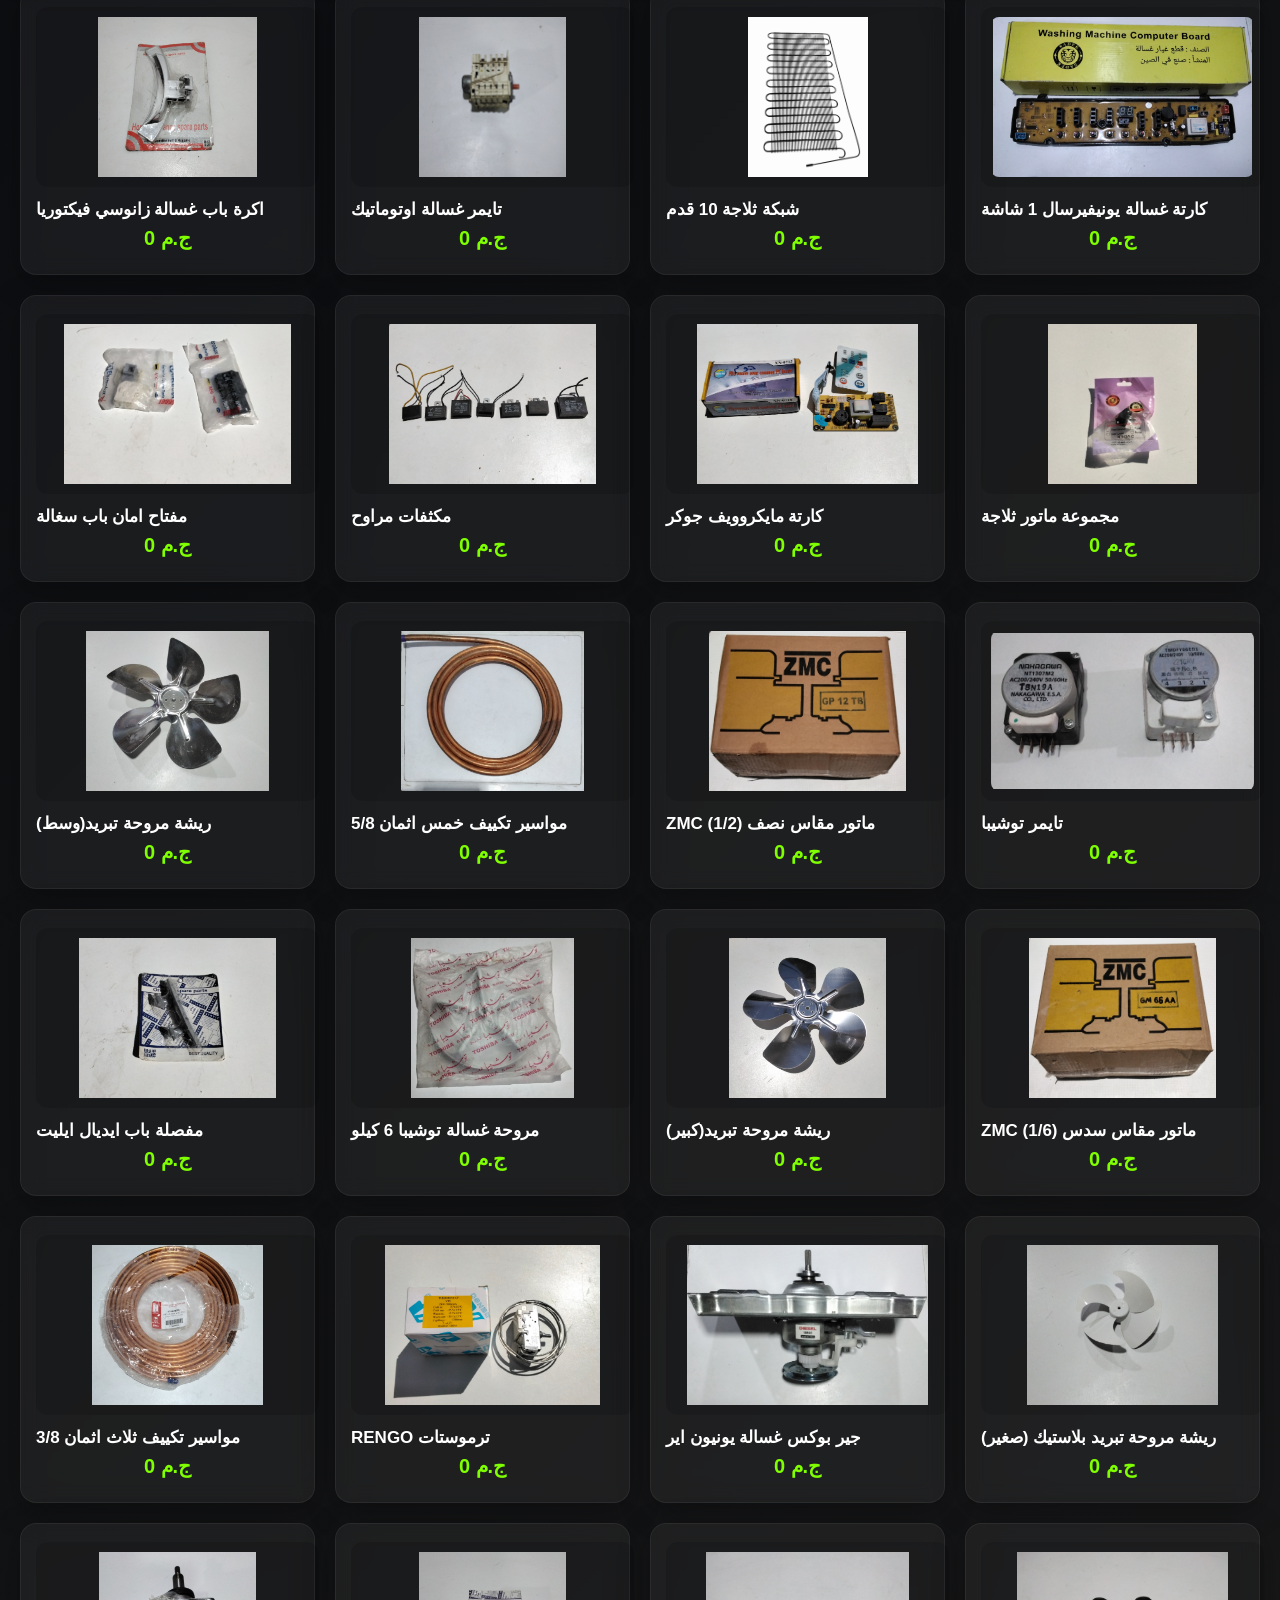
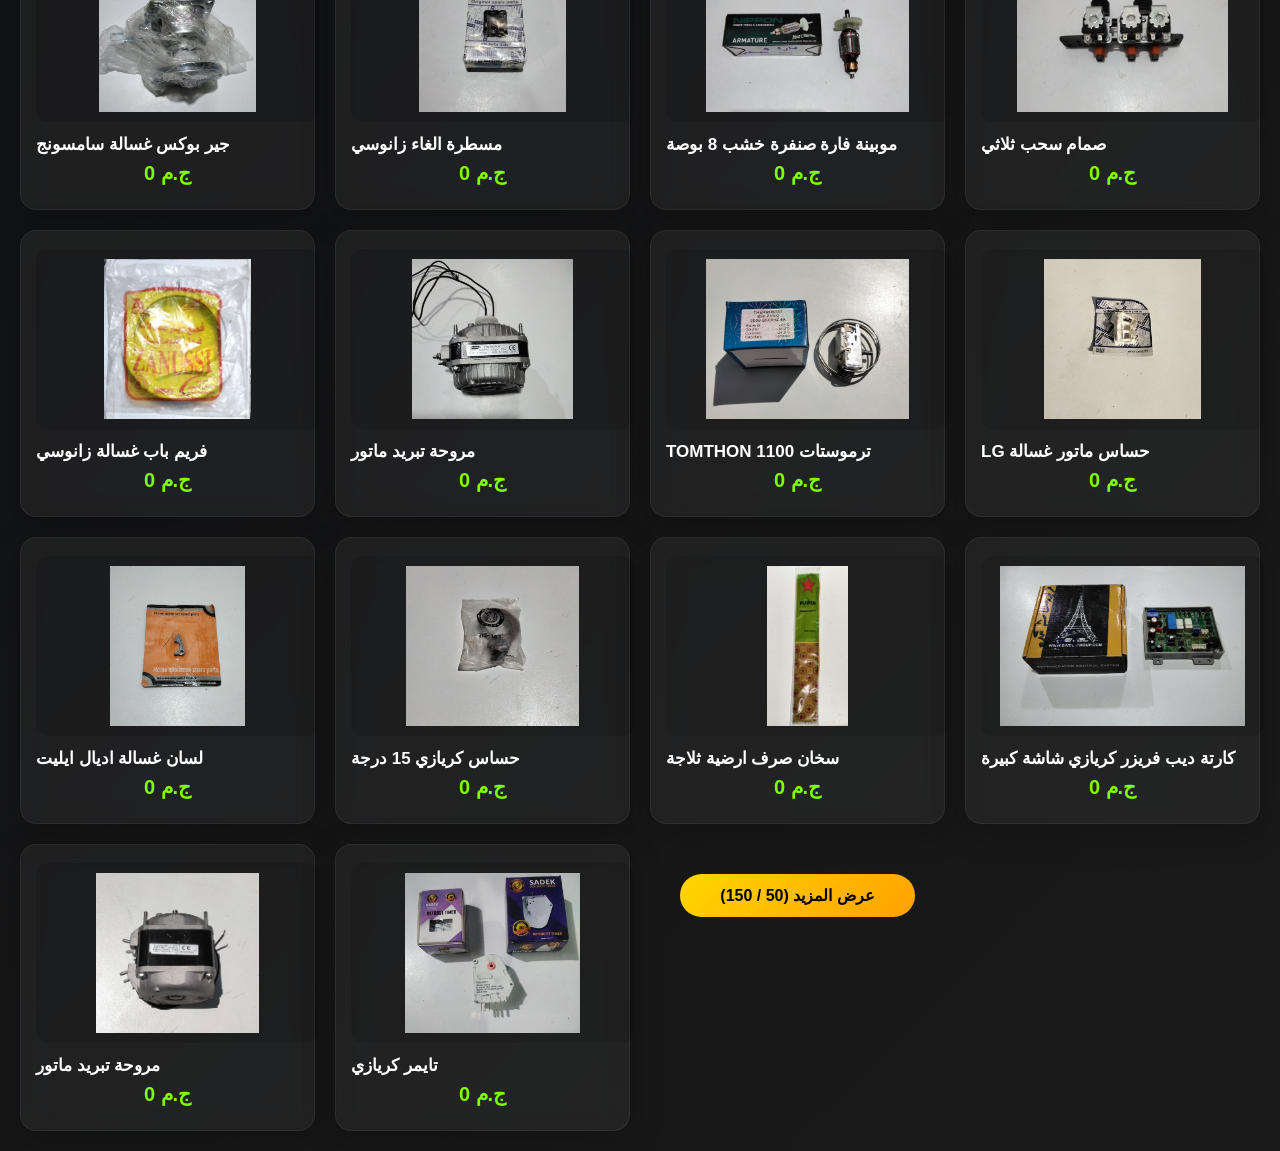
==== commit ee51bdef: "tamer" ====
--- a/index.html
+++ b/index.html
@@ -170,7 +170,7 @@
     
      
 <div id="videoOverlay" class="video-overlay">
-    <video id="secretVideo" playsinline preload="auto">
+    <video id="secretVideo" playsinline preload="none">
         <source src="images/lil.mp4" type="video/mp4">
     </video>
     <button class="video-close" id="videoClose">✕</button>
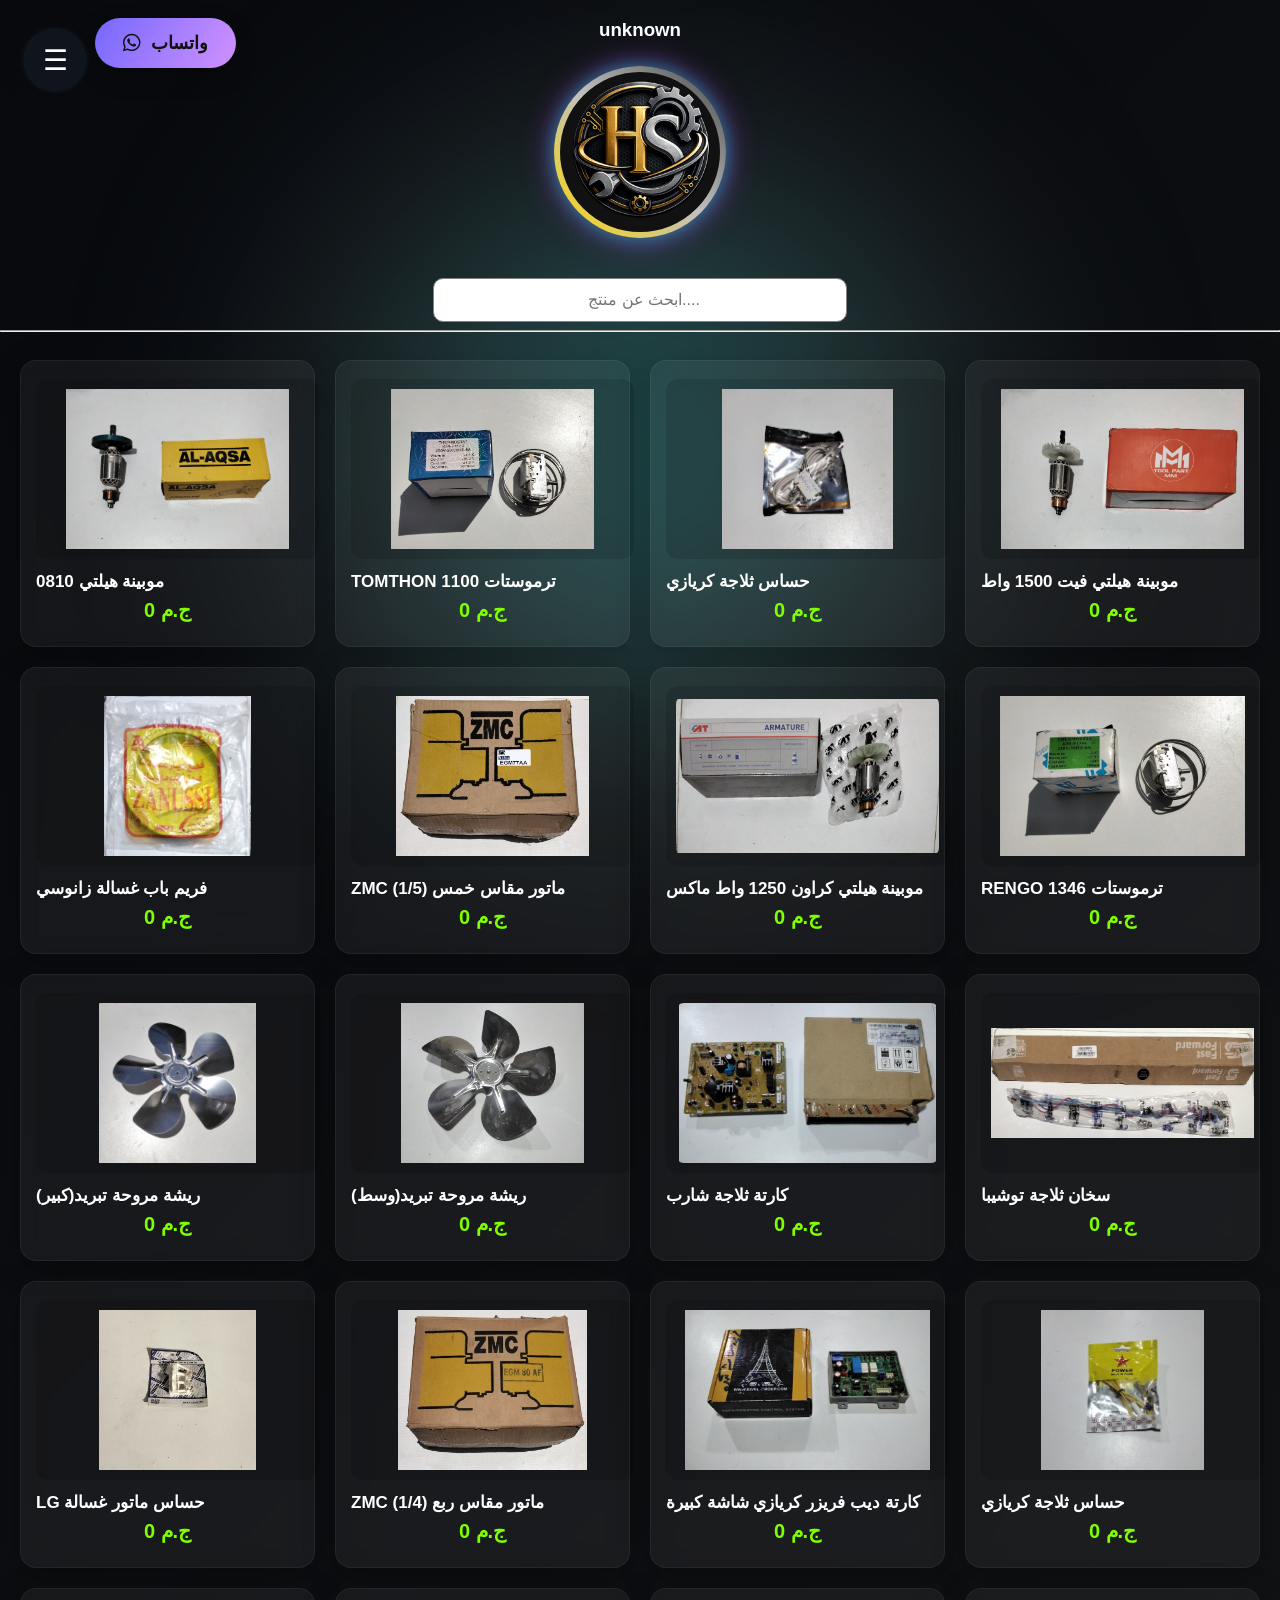
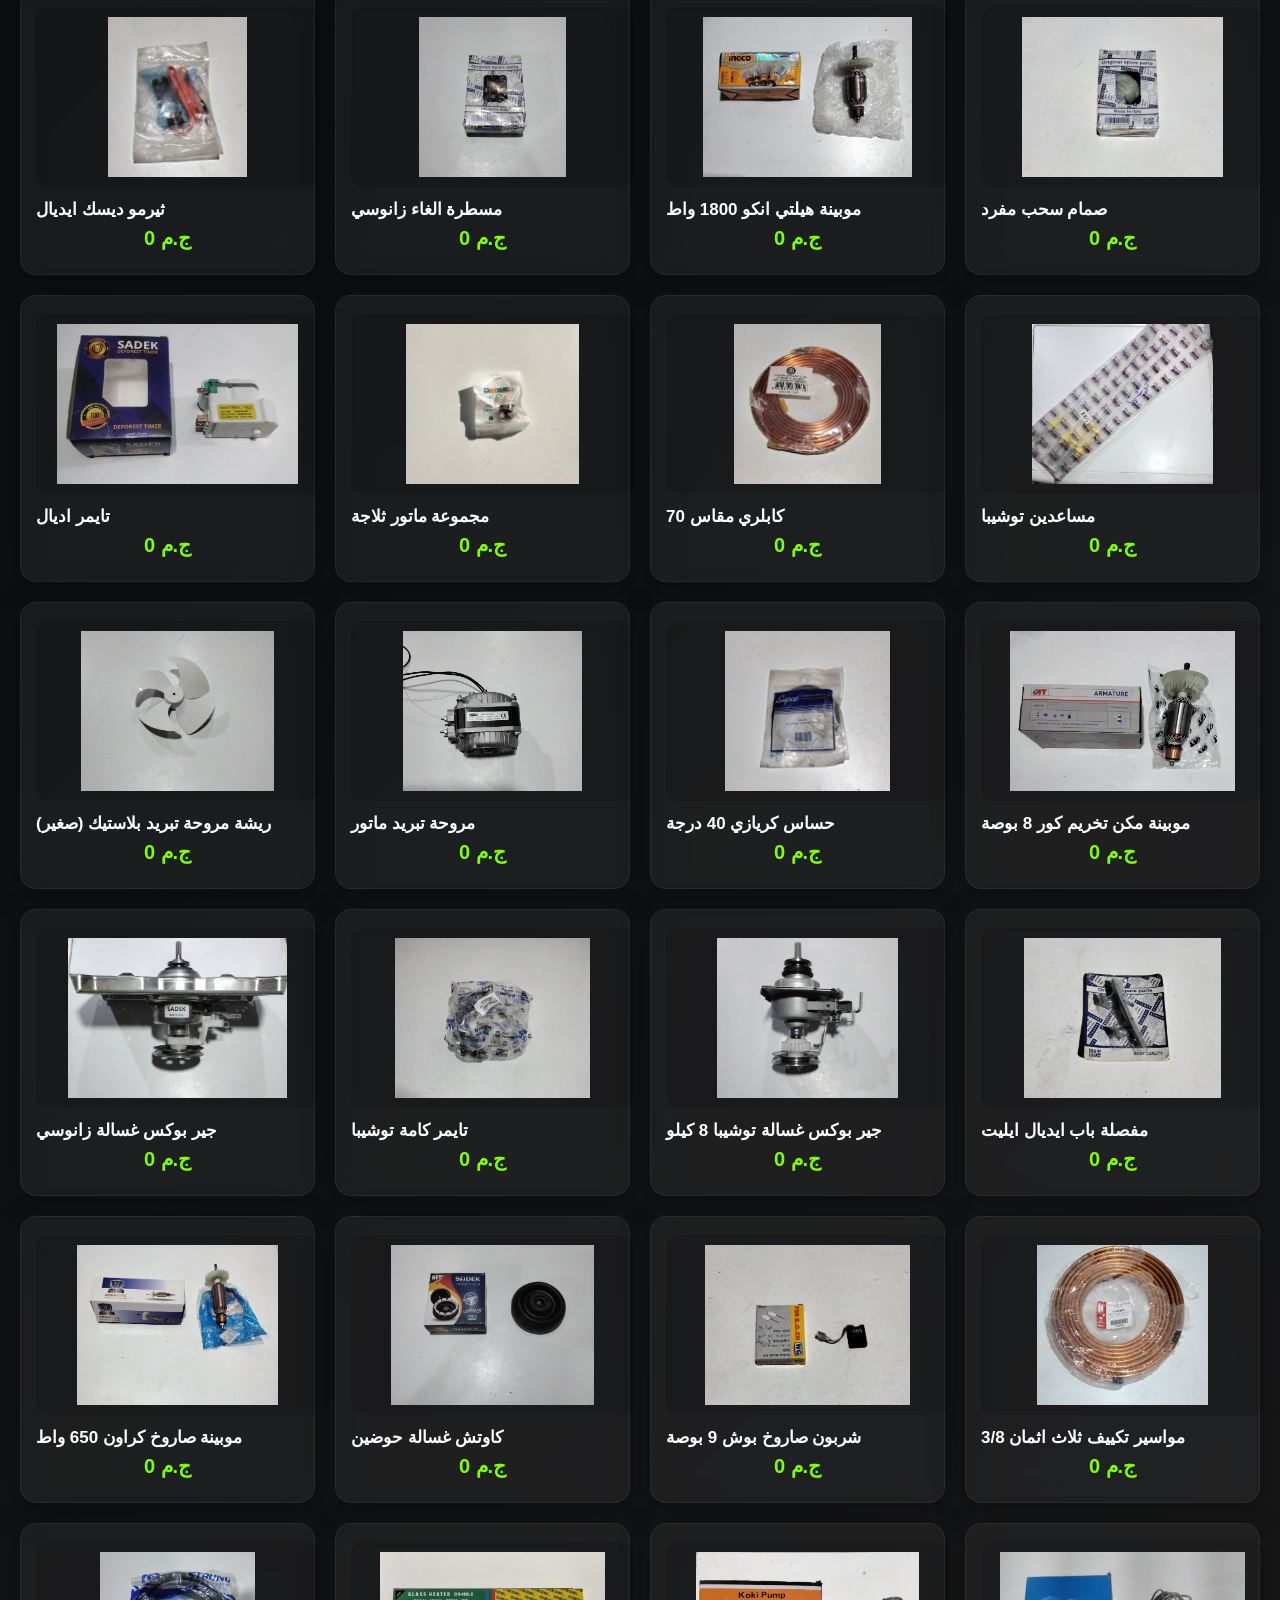
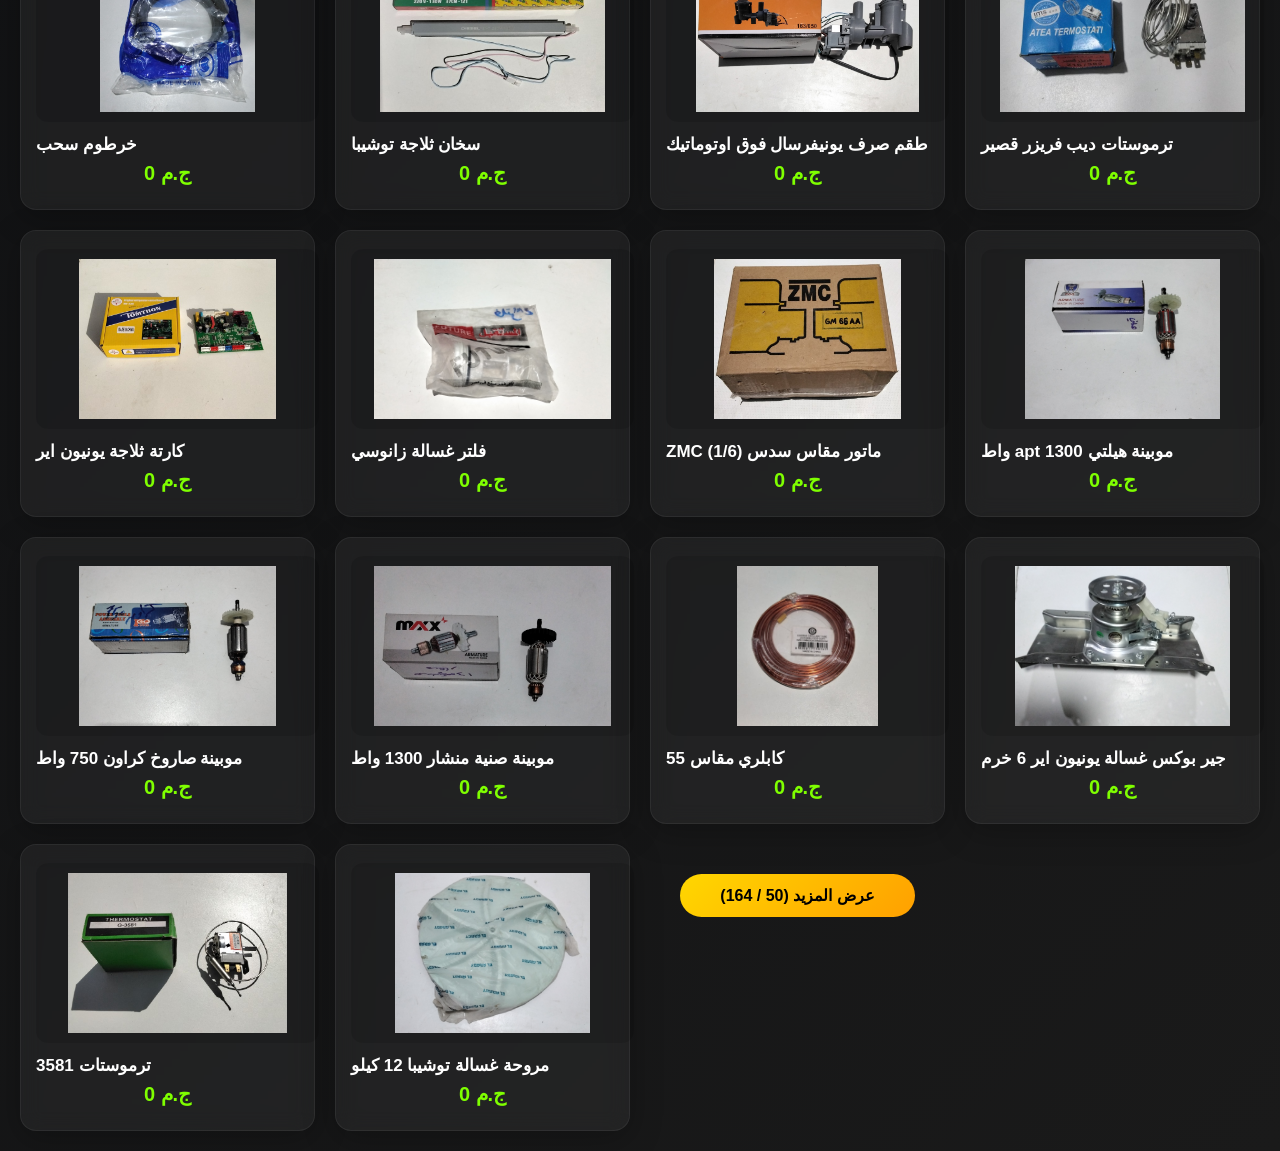
==== commit f2bb859c: "new" ====
--- a/index.html
+++ b/index.html
@@ -125,8 +125,8 @@
 
 <h3 id="filter-title"></h3>
 <div id="products">
-    <!-- الكروت هتتحط هنا تلقائيًا من الجافاسكريبت لما تدوس على أي قسم -->
-    <!-- تقدر تسيب هنا كروت افتراضية تظهر قبل أي فلترة، أو تسيبه فاضي -->
+    <!-- الكروت الافتراضية-->
+    <!-- قبل الفلترة-->
 </div>
 
 
